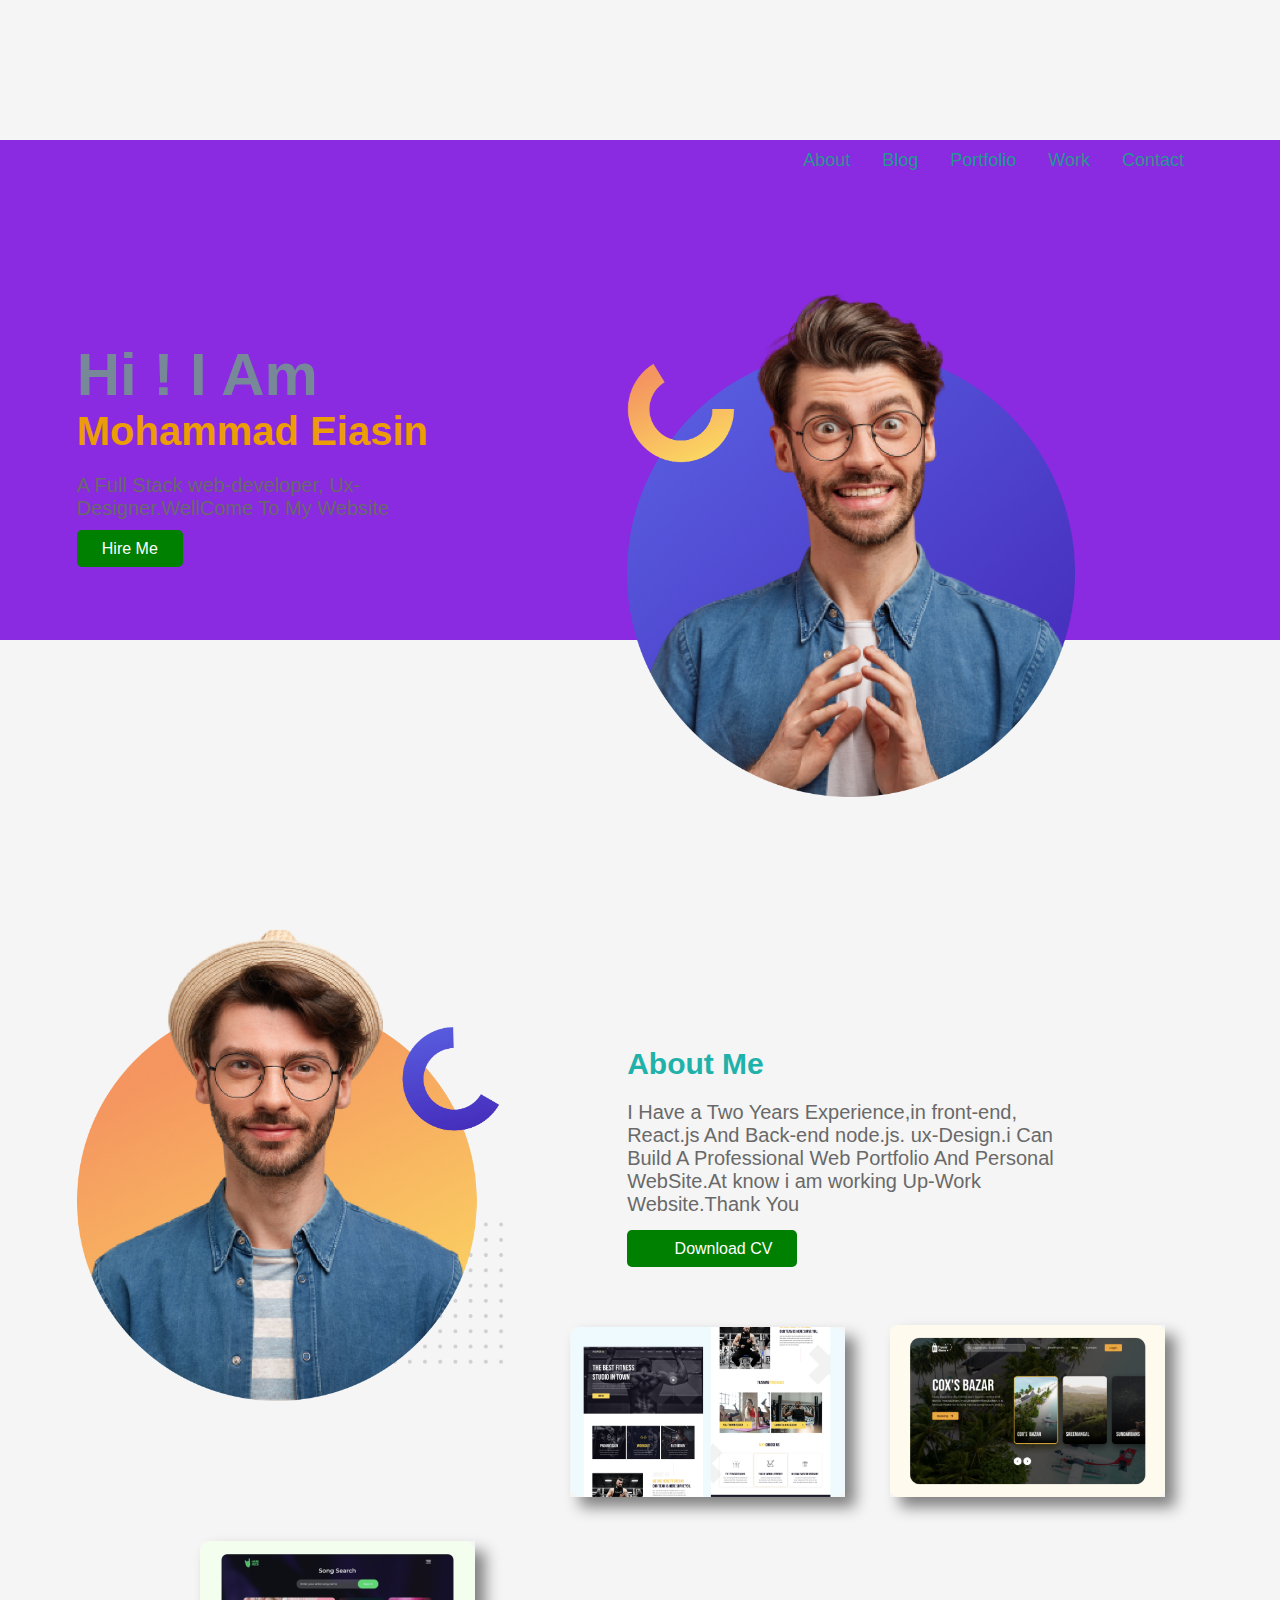
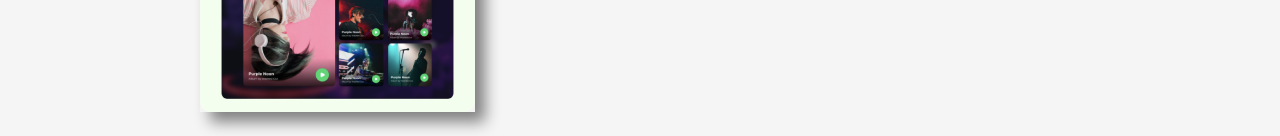
==== index.html @ a1040d17 "add more pic" ====
<!DOCTYPE html>
<html lang="en">
<head>
    <meta charset="UTF-8">
    <meta http-equiv="X-UA-Compatible" content="IE=edge">
    <meta name="viewport" content="width=device-width, initial-scale=1.0">
    <!-- link css -->
    <link rel="stylesheet" href="style.css">
    <!-- link font awesome -->
    <link rel="stylesheet" href="https://cdnjs.cloudflare.com/ajax/libs/font-awesome/5.15.3/css/all.min.css" integrity="sha512-iBBXm8fW90+nuLcSKlbmrPcLa0OT92xO1BIsZ+ywDWZCvqsWgccV3gFoRBv0z+8dLJgyAHIhR35VZc2oM/gI1w==" crossorigin="anonymous" referrerpolicy="no-referrer" />
    <!-- google fonts -->
    <link rel="preconnect" href="https://fonts.googleapis.com">
    <link rel="preconnect" href="https://fonts.gstatic.com" crossorigin>
    <title>WellCome To My Website</title>
</head>
<body>
    <main>
        <header>
           <nav>
               <ul>
                   <li><a href="#">Contact</a></li>
                   <li><a href="">Work</a></li>
                   <li><a href="">Portfolio</a></li>
                   <li><a href="">Blog</a></li>
                   <li><a href="">About</a></li>
               </ul>
           </nav>
        </header>
        <section class="top-banner">
            <div class="half-width hire-area">
                <h1 class="orange-color">Hi ! I Am<span></span></h1>
                <h1 class="name-heighlight">Mohammad Eiasin</h1>
                <p>A Full Stack web-developer, Ux-Designer.WellCome To My Website</p>
                <a class="link-btn" href="#https://www.linkedin.com/in/mohammad-yeasin-8aa928217/">Hire Me</a>
            </div>
            <div class="half-width">
                <img src="images/do not use this pic.png" alt="">
            </div>
        </section>
        <section>
            <div class="half-width">
                <img src="images/do not use this pic2.png" alt="">
            </div>
            <div class="half-width about-area">
                <h1 cla>About Me</h1>
                <p>I Have a Two Years Experience,in front-end, React.js And Back-end node.js. ux-Design.i Can Build A Professional Web Portfolio And Personal WebSite.At know i am working Up-Work Website.Thank You</p>
                <p><a class="link-btn" type="cv" href="#" download>Download CV</a></p>
            </div>
        </section>
        <div class="container">
            <div class="project-area">
              <img src="images/image 4.png" alt="" width="25%">
              <img src="images/image 5.png" alt="" width="25%">
              <img src="images/image 8.png" alt="" width="25%">
            </div>
        </div>
    </main>
</body>
</html>
---- style.css ----
body{
    margin: 0;
    background-image:url("images/white-somke-back.jpg");
    font-family: 'Poppins', sans-serif;
}
nav ul {
    margin-right:5rem;
}
nav ul li{
    list-style-type:none;
    float: right;
    padding:10px 16px;
    
}
nav ul li a{
    text-decoration:none;
    font-size:large;
    color: rgb(40, 150, 144);
    font-weight:400px;
}
nav ul li a:hover{
    color:orange;
    text-decoration:underline rgba(240, 24, 0, 0.904);
}

.half-width img{
    width: 100%;
}
.half-width{
    width:35%;
    float:left;
    display: block;
    margin-left:4%;
    padding: 2%;
}

.hire-area{
    padding-top:200px;
}
.orange-color{
    color: lightslategrey;
    font-size: 60px;
    color-interpolation-filters: linearRGB;
    margin: 0;
}
.name-heighlight{
    font-size: 40px;
    color:rgb(236, 156, 6);
    margin: 0;
}
p{
    font-size: 20px;
    color: dimgray;
}
.link-btn{
    text-decoration: none;
    padding: 10px 25px;
   background-color:green;
    border-radius:5px;
    color:white;

}
.link-btn:hover{
    color: deeppink;
    text-decoration: underline red;
    
}

.half-width p > a[type="cv"]::before{
    content: '\f019';
    font-family:"Font Awesome 5 Free";
    font-weight:bold;
    color:white;
   padding-right: 10px;
}
.half-width p > a[type="cv"]{
    text-decoration:none;
    font-size: medium;
}

.show-project-area{
    
}
.show-project-area img{
    width: 20%;
}
.about-area{
    padding-top:200px;
}
.about-area > h1{
    font-size:30px;
    color:lightseagreen;
}


.container{
    height: 500px;
    background-color: blueviolet;
}
.project-area{
    margin-left:180px;
    margin-top:140px;
   
    
}
.project-area img{
    margin:20px;
    box-shadow: 10px 10px 14px gray;
}
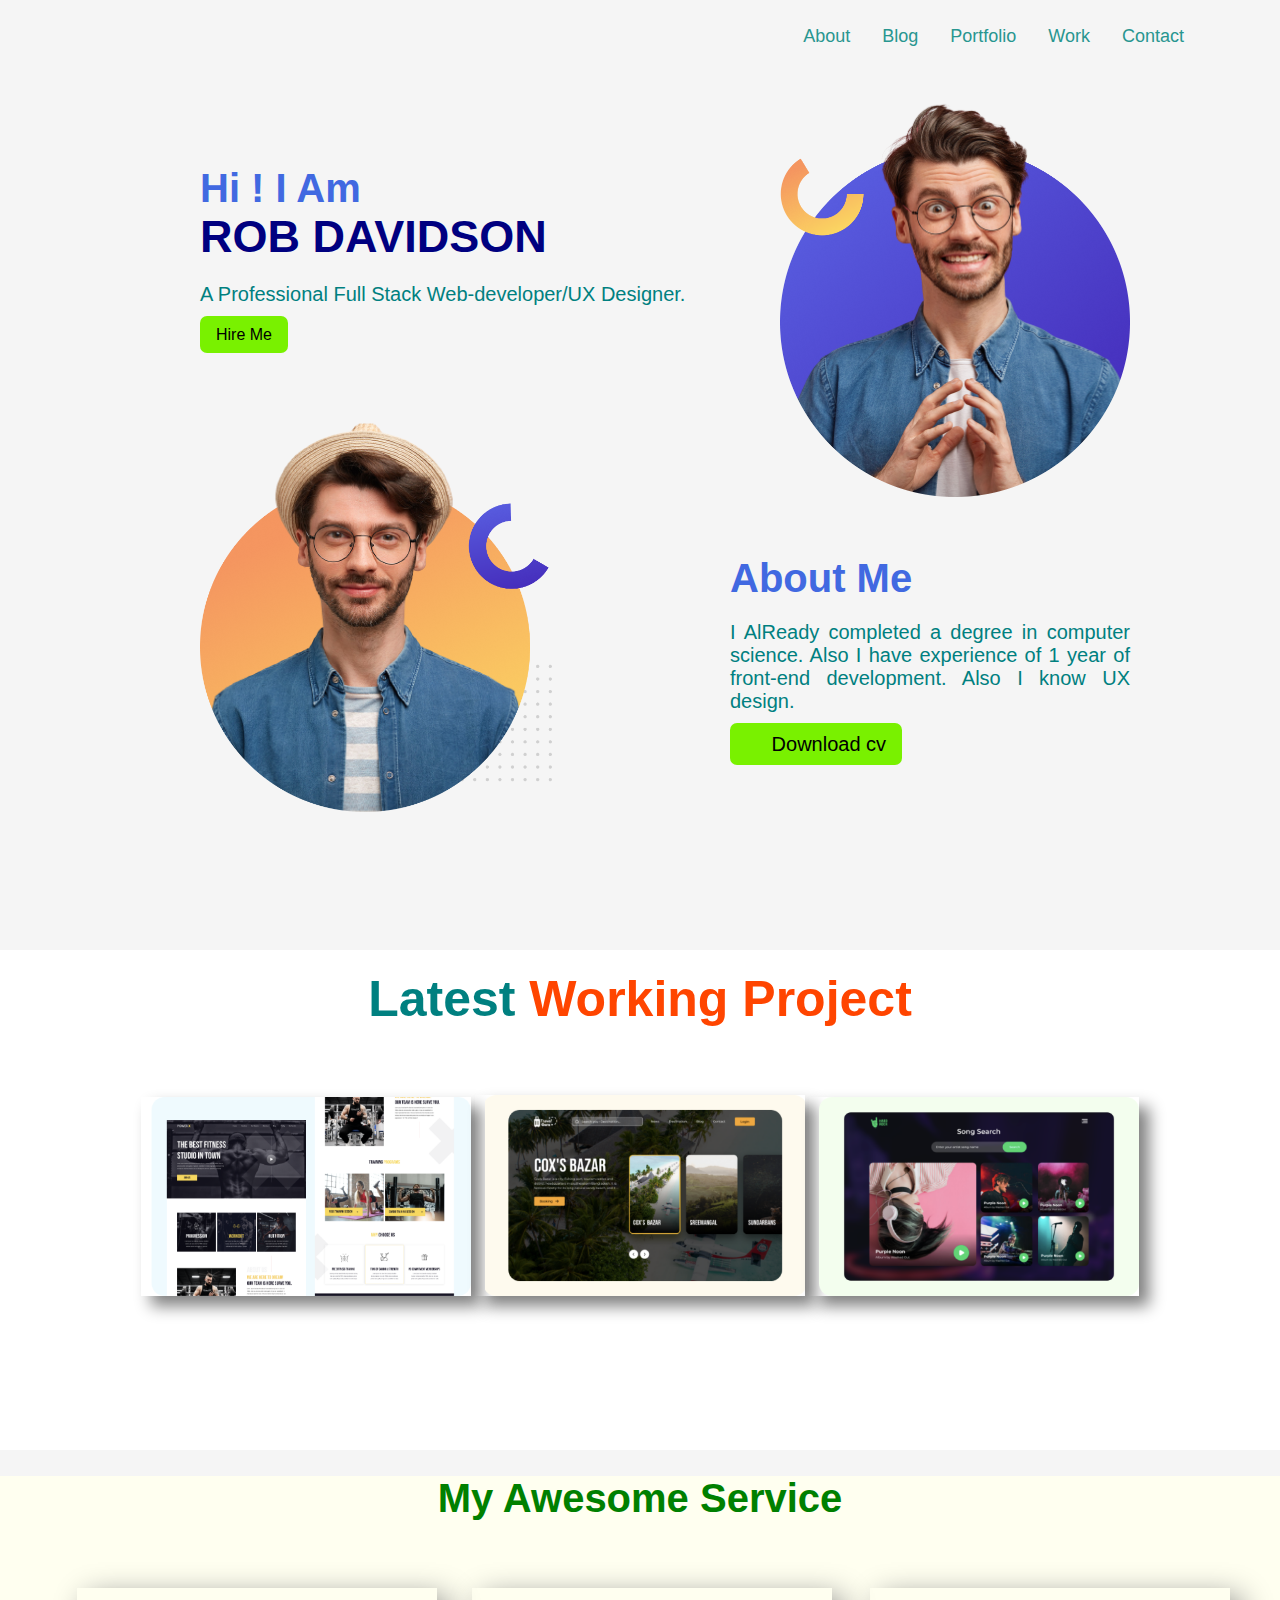
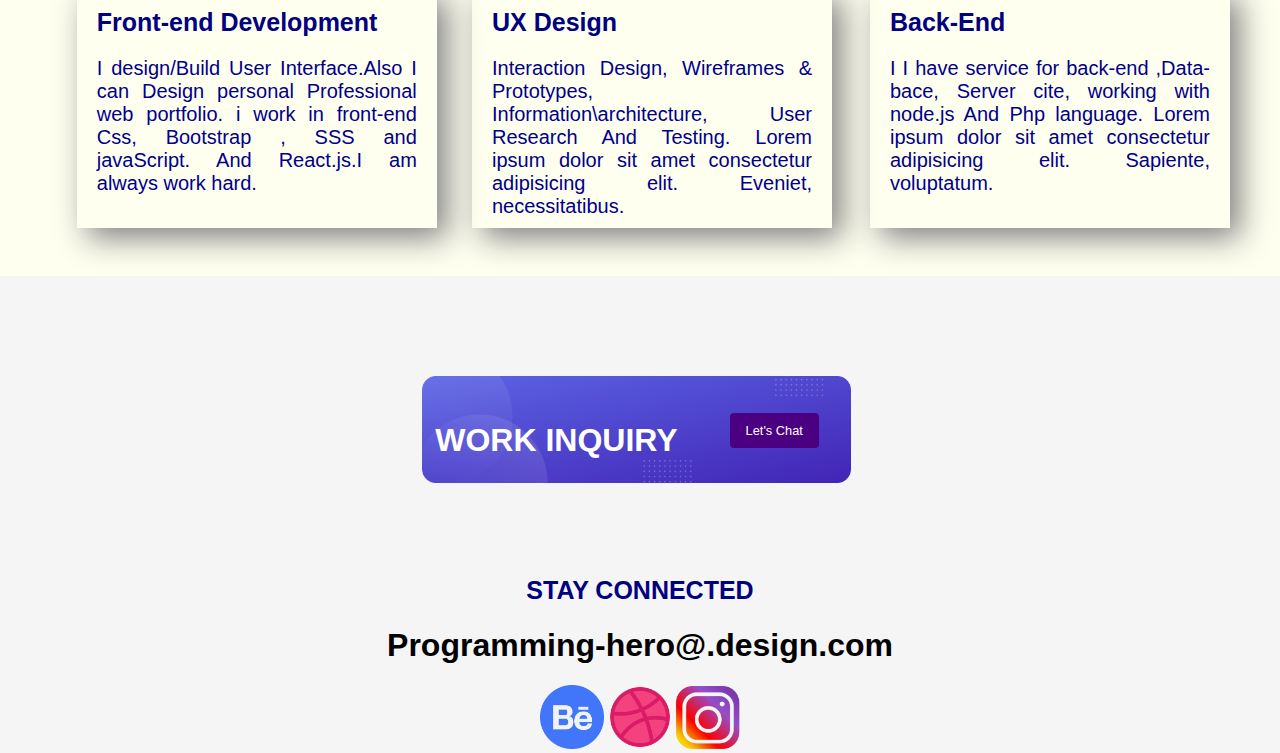
==== commit 1ff36a59: "complite web" ====
--- a/index.html
+++ b/index.html
@@ -15,10 +15,11 @@
 </head>
 <body>
     <main>
-        <header>
+        <!-- navigation var -->
+        <header >
            <nav>
                <ul>
-                   <li><a href="#">Contact</a></li>
+                   <li><a href="">Contact</a></li>
                    <li><a href="">Work</a></li>
                    <li><a href="">Portfolio</a></li>
                    <li><a href="">Blog</a></li>
@@ -26,34 +27,98 @@
                </ul>
            </nav>
         </header>
-        <section class="top-banner">
-            <div class="half-width hire-area">
-                <h1 class="orange-color">Hi ! I Am<span></span></h1>
-                <h1 class="name-heighlight">Mohammad Eiasin</h1>
-                <p>A Full Stack web-developer, Ux-Designer.WellCome To My Website</p>
-                <a class="link-btn" href="#https://www.linkedin.com/in/mohammad-yeasin-8aa928217/">Hire Me</a>
+        <!-- Top Banner -->
+        <section>
+            <div class="top-banner">
+                <div class="identity-area">
+                    <h1 class="blue-color">Hi ! I Am</h1>
+                    <h1 class="name-heighlight">ROB DAVIDSON</h1>
+                    <p>A Professional Full Stack Web-developer/UX Designer.</p>
+                    <a class="link-btn"  href="#">Hire Me</a>
+                </div>
+                <div class="bnr-image1">
+                    <img src="images/do not use this pic.png" alt="" width="350px">
+                </div>
+               
             </div>
-            <div class="half-width">
-                <img src="images/do not use this pic.png" alt="">
+        </section>
+        <!-- Top Banner 2 -->
+        <section >
+            <div class="banner-area">
+                    <div class="bnr-image2">
+                        <img src="images/do not use this pic2.png" alt="" width="370px">
+                    </div>
+                    <div class="about-area">
+                        <h1 class="blue-color">About Me</h1>
+                        <p>I AlReady completed a degree in computer science. Also I have experience of 1 year of front-end development. Also I know UX design.
+                        </p>
+                        <p><a type="cv" class="link-btn" href="">Download cv</a></p>
+                    </div>
+            </div>
+        </section>
+        <!-- Project Show Area -->
+        <section>
+            <div class="project-show">
+                <h1><span>Latest</span> Working Project</h1>
+                <div class="project-image">
+                    <img src="images/image 4.png" alt="">
+                    <img src="images/image 5.png" alt="">
+                    <img src="images/image 8.png" alt="">
+                </div>
+            </div>
+        </section>
+       <!-- work  Service area -->
+        <section>
+            <div class="service-area">
+                <h1>My Awesome Service</h1>
+                <div class="frontend" > 
+                    <h4>Front-end Development</h4>
+                    <p class="service-heighlight">I design/Build User Interface.Also I can Design personal Professional web portfolio.
+                        i work in front-end Css, Bootstrap , SSS and javaScript. And React.js.I am always work hard.
+                    </p>
+                </div>
+                <div  class="uxdesign">
+                    <h4>UX Design</h4>
+                    <p class="service-heighlight">Interaction Design, Wireframes & Prototypes, Information\architecture, User Research And Testing.   Lorem ipsum dolor sit amet consectetur adipisicing elit. Eveniet, necessitatibus.<p>
+                </div>
+                <div  class="backend">
+                    <h4>Back-End</h4>
+                    <p class="service-heighlight">I I have service for back-end ,Data-bace, Server cite, working with node.js And Php language. Lorem ipsum dolor sit amet consectetur adipisicing elit. Sapiente, voluptatum. 
+                        </p>
+                </div>
+            </div>
+        </section>
+        <!-- Work Inquiry Area -->
+        <section>
+            <div class="inquiry">
+                <div class="back-image">
+                    <img src="images/Group_33094_1.png" alt="" width="50%">
+                </div>
+                <div class="inquiry-text">
+                    <h1>WORK INQUIRY</h1>
+                </div>
+                <div class="inquiry-btn">
+                    <button>Let's Chat</button>
+                </div>
             </div>
         </section>
         <section>
-            <div class="half-width">
-                <img src="images/do not use this pic2.png" alt="">
-            </div>
-            <div class="half-width about-area">
-                <h1 cla>About Me</h1>
-                <p>I Have a Two Years Experience,in front-end, React.js And Back-end node.js. ux-Design.i Can Build A Professional Web Portfolio And Personal WebSite.At know i am working Up-Work Website.Thank You</p>
-                <p><a class="link-btn" type="cv" href="#" download>Download CV</a></p>
+            <div>
+                <div>
+                   
+                </div>
+                <div>
+                   
+                </div>
+                <div class="footer">
+                    <h4>STAY CONNECTED</h4>
+                    <h1>Programming-hero@.design.com</h1>
+                    <img src="icons/Group 33059.png" alt="">
+                    <img src="icons/image 6.png" alt="">
+                    <img src="icons/image 7.png" alt="">
+                </div>
             </div>
         </section>
-        <div class="container">
-            <div class="project-area">
-              <img src="images/image 4.png" alt="" width="25%">
-              <img src="images/image 5.png" alt="" width="25%">
-              <img src="images/image 8.png" alt="" width="25%">
-            </div>
-        </div>
     </main>
 </body>
 </html>--- a/style.css
+++ b/style.css
@@ -22,88 +22,175 @@
     color:orange;
     text-decoration:underline rgba(240, 24, 0, 0.904);
 }
+.top-banner{
+    position:relative;
+    
+    height: 500px;
+}
+.identity-area{
+    position:absolute;
+    left: 200px;
+    top:150px;
 
-.half-width img{
-    width: 100%;
 }
-.half-width{
-    width:35%;
-    float:left;
-    display: block;
-    margin-left:4%;
-    padding: 2%;
+.bnr-image1{
+    position: absolute;
+    right:150px;
+    top: 20px;
 }
-
-.hire-area{
-    padding-top:200px;
+div > .name-heighlight{
+    font-size: 45px;
+    color:#000080;
+    margin:0;
 }
-.orange-color{
-    color: lightslategrey;
-    font-size: 60px;
-    color-interpolation-filters: linearRGB;
-    margin: 0;
-}
-.name-heighlight{
+div > .blue-color{
+    color: #4169E1;
     font-size: 40px;
-    color:rgb(236, 156, 6);
     margin: 0;
 }
 p{
-    font-size: 20px;
-    color: dimgray;
+    color:#008080;
+    font-size:20px;
+    text-align: justify;
 }
 .link-btn{
-    text-decoration: none;
-    padding: 10px 25px;
-   background-color:green;
-    border-radius:5px;
-    color:white;
+    text-decoration:none;
+    padding: 10px 16px;
+    background-color:rgb(121, 241, 0);
+    color:black;
+    font-weight: 500;
+    border-radius:7px;
+}
+.link-btn:hover{
+    color: blue;
+}
+.banner-area{
+    position: relative;
+    height: 400px;
+}
+.about-area{
+    position: absolute;
+    width: 400px;
+    right: 150px;
+    bottom:35%;
 
 }
-.link-btn:hover{
-    color: deeppink;
-    text-decoration: underline red;
+.bnr-image2{
+    position: absolute;
+    left:200px ;
+    bottom:100px;
+}
+.about-area > p a[type="cv"]::before{
+    content:'\f019';
+    font-family:'Font Awesome 5 Free';
+    font-weight:bold;
+    color:white;
+    padding-right: 10px;
+}
+
+.project-show{
+    position:relative;
+    height: 500px;
+    background-color: rgba(255, 255, 255, 0.959);
+}
+.project-image img{
+    width: 25%;
+    box-shadow: 10px 10px 15px gray;
+    padding-left: 10px;
+}
+.project-image{
+    position:absolute;
+    text-align: center;
+    top: 145px;
+
+}
+.project-show > h1{
+    text-align: center;
+    font-size: 50px;
+    color: #FF4500;
+    padding-top: 20px;
+}
+.project-show > h1  span{
+    color: teal;
+}
+.service-area{
+    position:relative;
+    height:400px;
+    background-color: #FFFFF0;
+}
+.service-area div{
+    width: 25%;
+    float: left;
+    padding:20px;
+    height:200px;
+    margin-top:40px ;
+   
+} 
+.frontend{
+    position:absolute;
+    left: 6%;
+    box-shadow: 10px 10px 30px gray;
+}
+.uxdesign{
+    position: absolute;
+    box-shadow:  10px 10px 30px gray;
+    right: 35%;
+}
+.backend{
+    box-shadow:  10px 10px 30px gray;
+    position:absolute;
+    right: 50px;
+}
+
+.service-heighlight{
+    font-size: 20px;
+    color:darkblue;
+}
+h4{
+    font-size: 25px;
+    color: #000080;
+    margin-top: 0;
+    margin-bottom:0;
     
 }
+.service-area > h1{
+    font-size: 40px;
+    text-align: center;
+    color: green;
 
-.half-width p > a[type="cv"]::before{
-    content: '\f019';
-    font-family:"Font Awesome 5 Free";
-    font-weight:bold;
-    color:white;
-   padding-right: 10px;
 }
-.half-width p > a[type="cv"]{
-    text-decoration:none;
-    font-size: medium;
+.inquiry{
+    height: 300px;
+    position: relative;
+}
+.back-image{
+    position:absolute;
+    left: 33%;
+    top: 100px;
+}
+button{
+    padding: 10px 16px;
+    color: white;
+    font-size :1.0vw;
+    background-color: #4B0082;
+    border:none;
+    border-radius:4px;
+}
+.inquiry-btn{
+    position: absolute;
+    top:137px;
+    left: 57%;
+}
+.inquiry-text{
+    position:absolute;
+    left: 34%;
+    top: 124px;
+    color: white;
+}
+.footer img{
+    width: 5%;
 }
 
-.show-project-area{
-    
-}
-.show-project-area img{
-    width: 20%;
-}
-.about-area{
-    padding-top:200px;
-}
-.about-area > h1{
-    font-size:30px;
-    color:lightseagreen;
-}
-
-
-.container{
-    height: 500px;
-    background-color: blueviolet;
-}
-.project-area{
-    margin-left:180px;
-    margin-top:140px;
-   
-    
-}
-.project-area img{
-    margin:20px;
-    box-shadow: 10px 10px 14px gray;
+.footer{
+    text-align: center;
 }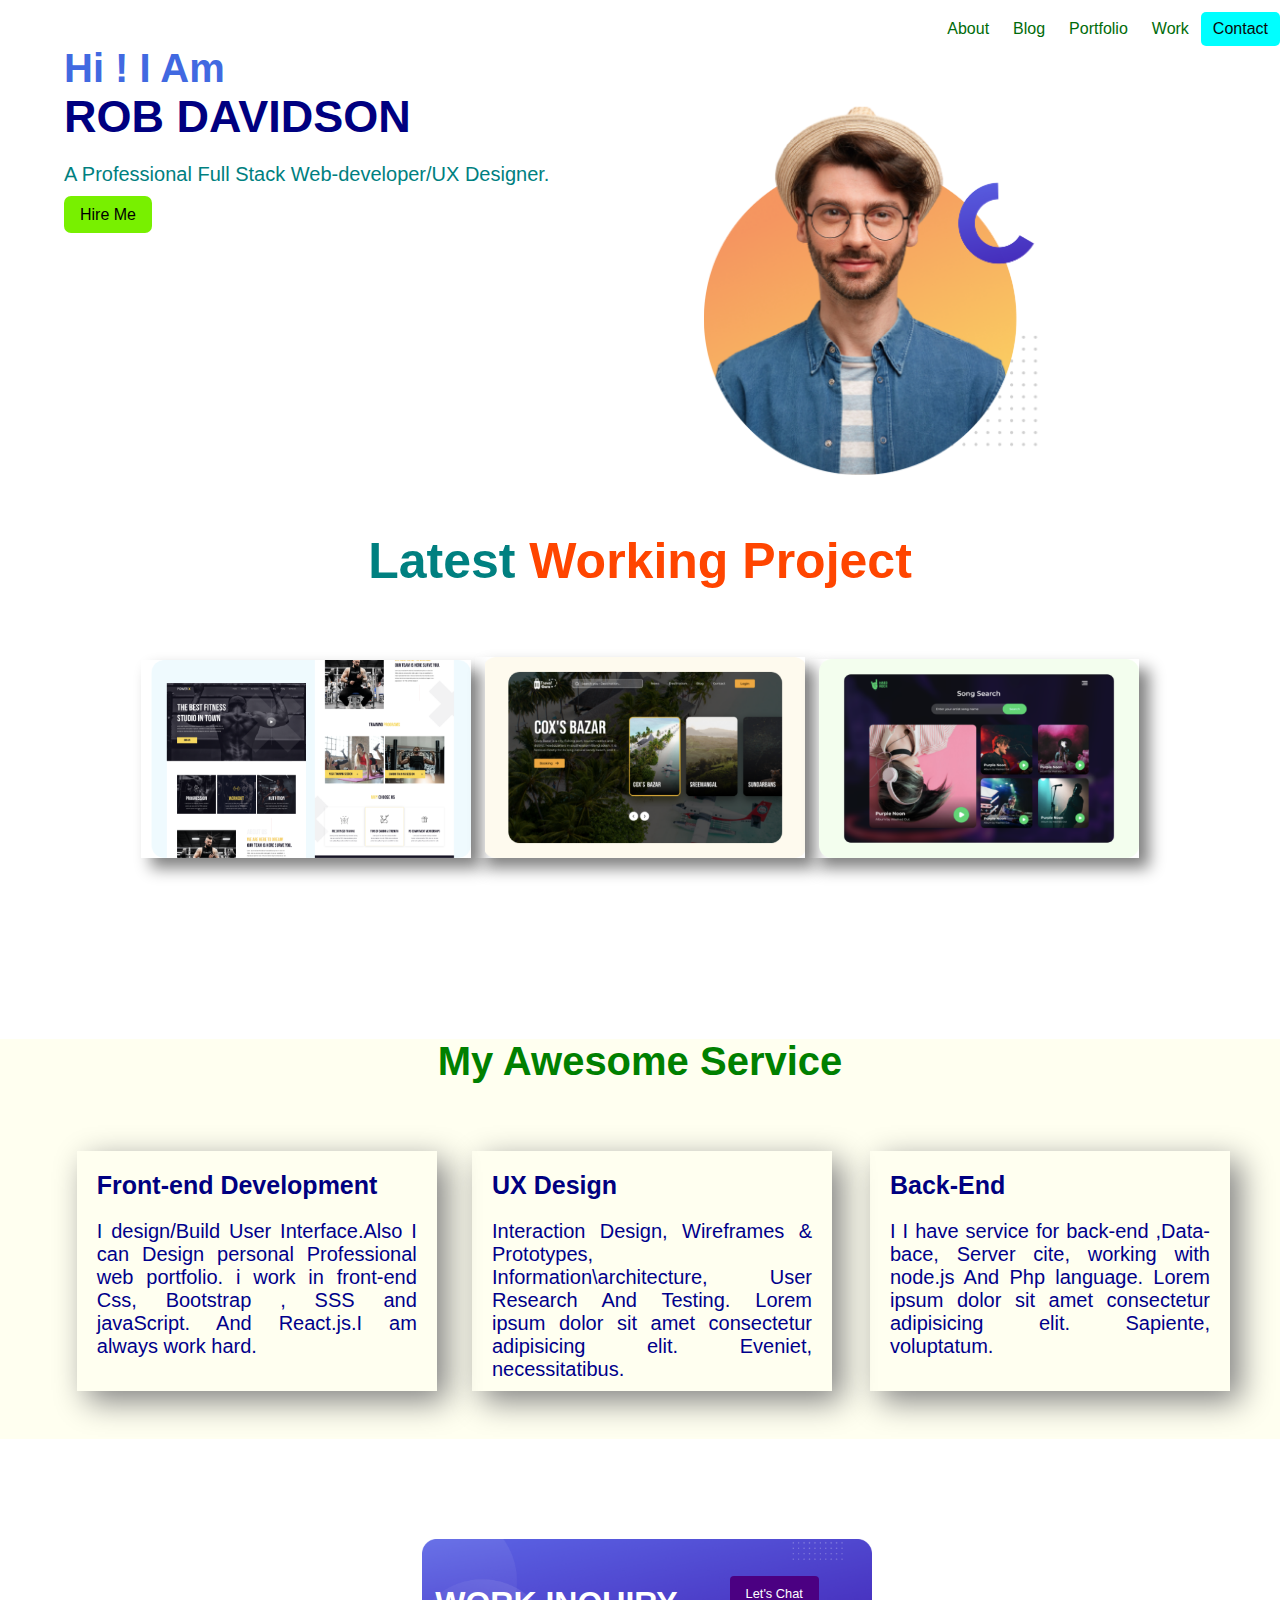
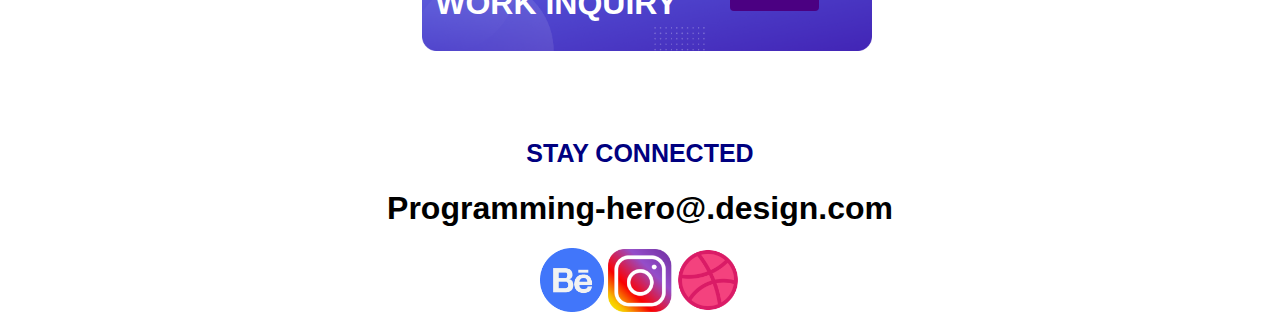
==== commit 1276789d: "cmodified nav var" ====
--- a/index.html
+++ b/index.html
@@ -5,7 +5,7 @@
     <meta http-equiv="X-UA-Compatible" content="IE=edge">
     <meta name="viewport" content="width=device-width, initial-scale=1.0">
     <!-- link css -->
-    <link rel="stylesheet" href="style.css">
+    <link rel="stylesheet" href="/css-files/style.css">
     <!-- link font awesome -->
     <link rel="stylesheet" href="https://cdnjs.cloudflare.com/ajax/libs/font-awesome/5.15.3/css/all.min.css" integrity="sha512-iBBXm8fW90+nuLcSKlbmrPcLa0OT92xO1BIsZ+ywDWZCvqsWgccV3gFoRBv0z+8dLJgyAHIhR35VZc2oM/gI1w==" crossorigin="anonymous" referrerpolicy="no-referrer" />
     <!-- google fonts -->
@@ -14,111 +14,119 @@
     <title>WellCome To My Website</title>
 </head>
 <body>
-    <main>
         <!-- navigation var -->
-        <header >
-           <nav>
-               <ul>
-                   <li><a href="">Contact</a></li>
-                   <li><a href="">Work</a></li>
-                   <li><a href="">Portfolio</a></li>
-                   <li><a href="">Blog</a></li>
-                   <li><a href="">About</a></li>
-               </ul>
-           </nav>
-        </header>
-        <!-- Top Banner -->
-        <section>
-            <div class="top-banner">
-                <div class="identity-area">
-                    <h1 class="blue-color">Hi ! I Am</h1>
-                    <h1 class="name-heighlight">ROB DAVIDSON</h1>
-                    <p>A Professional Full Stack Web-developer/UX Designer.</p>
-                    <a class="link-btn"  href="#">Hire Me</a>
+            <header >
+                <nav>
+                    <ul>
+                        <li><a id="not-hover" href="">Contact</a></li>
+                        <li><a href="">Work</a></li>
+                        <li><a href="">Portfolio</a></li>
+                        <li><a href="">Blog</a></li>
+                        <li ><a  href="">About</a></li>
+                    </ul>
+                </nav>
+            </header>
+        <main>
+        
+            <!-- Top Banner -->
+            <section>
+                <!-- <div class="top-banner">
+                    <div class="identity-area">
+                        <h1 class="blue-color">Hi ! I Am</h1>
+                        <h1 class="name-heighlight">ROB DAVIDSON</h1>
+                        <p>A Professional Full Stack Web-developer/UX Designer.</p>
+                        <a class="link-btn"  href="#">Hire Me</a>
+                    </div>
+                    <div class="bnr-image1">
+                        <img src="images/robDabidson.png" alt="" width="350">
+                    </div>
+                
+                </div> -->
+
+                <div class="row">
+                    <div class="col identity-area">
+                        <h1 class="blue-color">Hi ! I Am</h1>
+                        <h1 class="name-heighlight">ROB DAVIDSON</h1>
+                        <p>A Professional Full Stack Web-developer/UX Designer.</p>
+                        <a class="link-btn"  href="#">Hire Me</a>
+                    </div>
+                    <div class="col">
+                        <img src="images/robDabidson.png" alt="" width="350">
+                    </div>
                 </div>
-                <div class="bnr-image1">
-                    <img src="images/do not use this pic.png" alt="" width="350px">
+            </section>
+            <!-- Top Banner 2 -->
+            <!-- <section >
+                <div class="banner-area">
+                        <div class="bnr-image2">
+                            <img src="images/robDavidson2.png" alt="" width="370">
+                        </div>
+                        <div class="about-area">
+                            <h1 class="blue-color">About Me</h1>
+                            <p>I AlReady completed a degree in computer science. Also I have experience of 1 year of front-end development. Also I know UX design.
+                            </p>
+                            <p><a  class="link-btn" href="" download="">Download cv</a></p>
+                        </div>
                 </div>
-               
-            </div>
-        </section>
-        <!-- Top Banner 2 -->
-        <section >
-            <div class="banner-area">
-                    <div class="bnr-image2">
-                        <img src="images/do not use this pic2.png" alt="" width="370px">
+            </section> -->
+            <!-- Project Show Area -->
+            <section>
+                <div class="project-show">
+                    <h1><span>Latest</span> Working Project</h1>
+                    <div class="project-image">
+                        <img src="images/image4.png" alt="rob photo">
+                        <img src="images/image5.png" alt="davidson photo">
+                        <img src="images/image8.png" alt="">
                     </div>
-                    <div class="about-area">
-                        <h1 class="blue-color">About Me</h1>
-                        <p>I AlReady completed a degree in computer science. Also I have experience of 1 year of front-end development. Also I know UX design.
+                </div>
+            </section>
+        <!-- work  Service area -->
+            <section>
+                <div class="service-area">
+                    <h1>My Awesome Service</h1>
+                    <div class="frontend" > 
+                        <h4>Front-end Development</h4>
+                        <p class="service-heighlight">I design/Build User Interface.Also I can Design personal Professional web portfolio.
+                            i work in front-end Css, Bootstrap , SSS and javaScript. And React.js.I am always work hard.
                         </p>
-                        <p><a type="cv" class="link-btn" href="">Download cv</a></p>
                     </div>
-            </div>
-        </section>
-        <!-- Project Show Area -->
-        <section>
-            <div class="project-show">
-                <h1><span>Latest</span> Working Project</h1>
-                <div class="project-image">
-                    <img src="images/image 4.png" alt="">
-                    <img src="images/image 5.png" alt="">
-                    <img src="images/image 8.png" alt="">
+                    <div  class="uxdesign">
+                        <h4>UX Design</h4>
+                        <p class="service-heighlight">Interaction Design, Wireframes & Prototypes, Information\architecture, User Research And Testing.   Lorem ipsum dolor sit amet consectetur adipisicing elit. Eveniet, necessitatibus.<p>
+                    </div>
+                    <div  class="backend">
+                        <h4>Back-End</h4>
+                        <p class="service-heighlight">I I have service for back-end ,Data-bace, Server cite, working with node.js And Php language. Lorem ipsum dolor sit amet consectetur adipisicing elit. Sapiente, voluptatum. 
+                            </p>
+                    </div>
                 </div>
-            </div>
-        </section>
-       <!-- work  Service area -->
-        <section>
-            <div class="service-area">
-                <h1>My Awesome Service</h1>
-                <div class="frontend" > 
-                    <h4>Front-end Development</h4>
-                    <p class="service-heighlight">I design/Build User Interface.Also I can Design personal Professional web portfolio.
-                        i work in front-end Css, Bootstrap , SSS and javaScript. And React.js.I am always work hard.
-                    </p>
+            </section>
+            <!-- Work Inquiry Area -->
+            <section>
+                <div class="inquiry">
+                    <div class="back-image">
+                        <img src="images/backGreen.png" alt="" width="450">
+                    </div>
+                    <div class="inquiry-text">
+                        <h1>WORK INQUIRY</h1>
+                    </div>
+                    <div class="inquiry-btn">
+                        <button>Let's Chat</button>
+                    </div>
                 </div>
-                <div  class="uxdesign">
-                    <h4>UX Design</h4>
-                    <p class="service-heighlight">Interaction Design, Wireframes & Prototypes, Information\architecture, User Research And Testing.   Lorem ipsum dolor sit amet consectetur adipisicing elit. Eveniet, necessitatibus.<p>
-                </div>
-                <div  class="backend">
-                    <h4>Back-End</h4>
-                    <p class="service-heighlight">I I have service for back-end ,Data-bace, Server cite, working with node.js And Php language. Lorem ipsum dolor sit amet consectetur adipisicing elit. Sapiente, voluptatum. 
-                        </p>
-                </div>
-            </div>
-        </section>
-        <!-- Work Inquiry Area -->
-        <section>
-            <div class="inquiry">
-                <div class="back-image">
-                    <img src="images/Group_33094_1.png" alt="" width="50%">
-                </div>
-                <div class="inquiry-text">
-                    <h1>WORK INQUIRY</h1>
-                </div>
-                <div class="inquiry-btn">
-                    <button>Let's Chat</button>
-                </div>
-            </div>
-        </section>
-        <section>
-            <div>
-                <div>
-                   
-                </div>
-                <div>
-                   
-                </div>
-                <div class="footer">
-                    <h4>STAY CONNECTED</h4>
-                    <h1>Programming-hero@.design.com</h1>
-                    <img src="icons/Group 33059.png" alt="">
-                    <img src="icons/image 6.png" alt="">
-                    <img src="icons/image 7.png" alt="">
-                </div>
-            </div>
-        </section>
-    </main>
+            </section>
+        </main>
+        <footer>
+            <section>
+                    <div class="footer">
+                        <h4>STAY CONNECTED</h4>
+                        <h1>Programming-hero@.design.com</h1>
+                        <img src="icons/Group33059.png" alt="">
+                        <img src="icons/instragramImage.png" alt="">
+                        <img src="icons/reedball.png" alt="">
+                    </div>
+            </section>
+        </footer>
+    
 </body>
 </html>--- a/css-files/style.css
+++ b/css-files/style.css
@@ -0,0 +1,243 @@
+body{
+    margin: 0;
+    background-image:url("images/white-somke-back.jpg");
+    font-family: 'Poppins', sans-serif;
+}
+nav ul {
+    margin-right:5rem;
+}
+
+
+nav ul{
+    list-style-type:none;
+    margin:0;
+    padding:0;
+    overflow: hidden;
+}
+nav ul li{
+   float: right;
+}
+
+nav ul li a{
+    display: block;
+    padding:8px 12px;
+    text-decoration:none;
+    margin-top: 12px;
+    color: #006B09;
+    font-size:1rem;
+    font-weight:500;
+}
+nav ul li #not-hover{
+    background-color: #00ffff;
+    color:#0B0A0A;
+    border-radius:5px;
+}
+nav ul li a:hover:not(#not-hover){
+    color:#007575;
+}
+
+/* .top-banner{
+    position:relative;
+    
+    height: 500px;
+}
+.identity-area{
+    position:absolute;
+    left: 200px;
+    top:150px;
+
+}
+.bnr-image1{
+    position: absolute;
+    right:150px;
+    top: 20px;
+} */
+
+.row > .col{
+    width: 45%;
+    float: left;
+    position: relative;
+    margin-left:5%;
+}
+.row > .identity-area{
+    position: inherit;
+    margin: top 1.5rem;
+}
+.row::after{
+    content:'';
+    display: table;
+    clear: both;
+}
+div > .name-heighlight{
+    font-size: 45px;
+    color:#000080;
+    margin:0;
+}
+div > .blue-color{
+    color: #4169E1;
+    font-size: 40px;
+    margin: 0;
+}
+p{
+    color:#008080;
+    font-size:20px;
+    text-align: justify;
+}
+.link-btn{
+    text-decoration:none;
+    padding: 10px 16px;
+    background-color:#78f000;
+    color:black;
+    font-weight: 500;
+    border-radius:7px;
+}
+.link-btn:hover{
+    color: blue;
+}
+.banner-area{
+    position: relative;
+    height: 400px;
+}
+.about-area{
+    position: absolute;
+    width: 400px;
+    right: 150px;
+    bottom:35%;
+
+}
+.bnr-image2{
+    position: absolute;
+    left:200px ;
+    bottom:100px;
+}
+.about-area > p a::before{
+    content:'\f019';
+    font-family:'Font Awesome 5 Free';
+    font-weight:bold;
+    color:white;
+    padding-right: 10px;
+}
+
+.project-show{
+    position:relative;
+    height: 500px;
+    background-color: rgba(255, 255, 255, 0.959);
+}
+.project-image img{
+    width: 25%;
+    box-shadow: 10px 10px 15px gray;
+    padding-left: 10px;
+}
+.project-image{
+    position:absolute;
+    text-align: center;
+    top: 145px;
+    transition:.4s;
+
+}
+.project-image:hover{
+    transform: scale(1.1);
+}
+.project-show > h1{
+    text-align: center;
+    font-size: 50px;
+    color: #FF4500;
+    padding-top: 20px;
+}
+.project-show > h1  span{
+    color: teal;
+}
+.service-area{
+    position:relative;
+    height:400px;
+    background-color: #FFFFF0;
+}
+.service-area div{
+    width: 25%;
+    float: left;
+    padding:20px;
+    height:200px;
+    margin-top:40px ;
+   
+} 
+.frontend{
+    position:absolute;
+    left: 6%;
+    box-shadow: 10px 10px 30px gray;
+}
+.uxdesign{
+    position: absolute;
+    box-shadow:  10px 10px 30px gray;
+    right: 35%;
+}
+.backend{
+    box-shadow:  10px 10px 30px gray;
+    position:absolute;
+    right: 50px;
+}
+
+.service-heighlight{
+    font-size: 20px;
+    color:darkblue;
+}
+h4{
+    font-size: 25px;
+    color: #000080;
+    margin-top: 0;
+    margin-bottom:0;
+    
+}
+.service-area > h1{
+    font-size: 40px;
+    text-align: center;
+    color: green;
+
+}
+.inquiry{
+    height: 300px;
+    position: relative;
+}
+.back-image{
+    position:absolute;
+    left: 33%;
+    top: 100px;
+}
+button{
+    padding: 10px 16px;
+    color: white;
+    font-size :1.0vw;
+    background-color: #4B0082;
+    border:none;
+    border-radius:4px;
+}
+.inquiry-btn{
+    position: absolute;
+    top:137px;
+    left: 57%;
+}
+.inquiry-text{
+    position:absolute;
+    left: 34%;
+    top: 124px;
+    color: white;
+}
+.footer img{
+    width: 5%;
+}
+
+.footer{
+    text-align: center;
+}
+
+@media  screen  and (max-width:550px){
+    nav ul li{
+        width:100%;
+        text-align:center;
+        background-color: ;
+    }
+    nav ul li a{
+        background-color: #7cfc00;
+        border-radius:5px;
+    }
+    
+}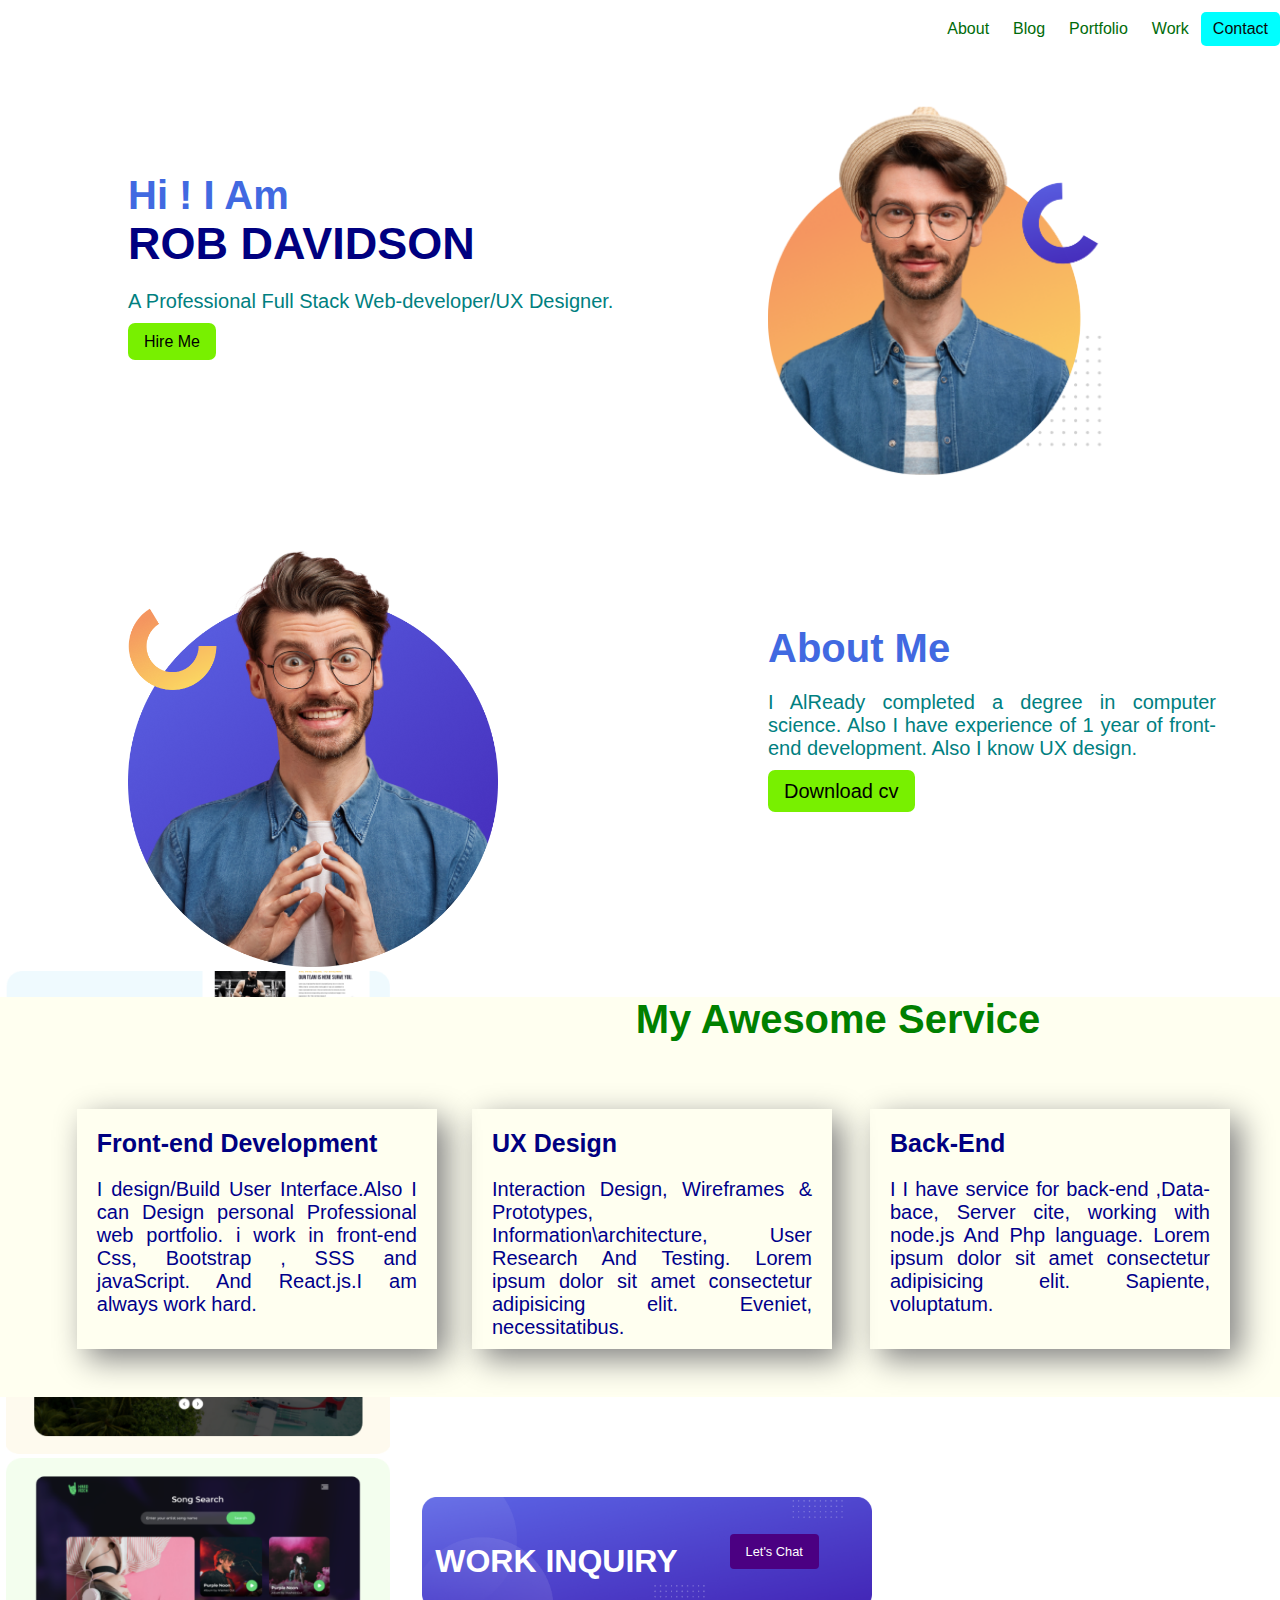
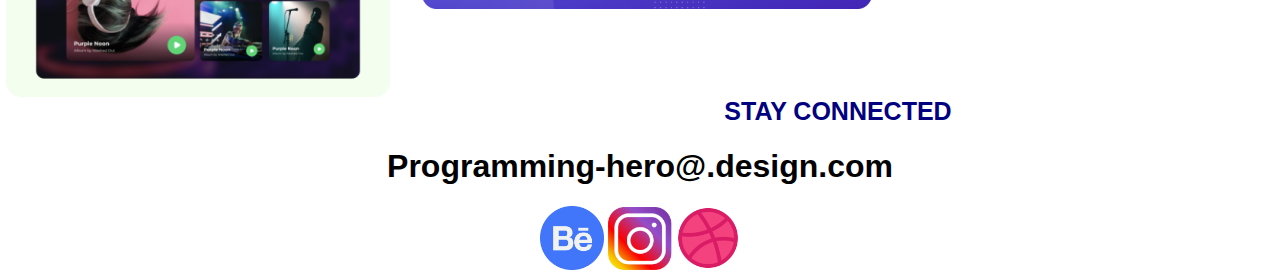
==== commit e0098898: "ore modified website" ====
--- a/index.html
+++ b/index.html
@@ -30,53 +30,52 @@
         
             <!-- Top Banner -->
             <section>
-                <!-- <div class="top-banner">
-                    <div class="identity-area">
+                <div class="row">
+                    <div class="col-right identity-area">
                         <h1 class="blue-color">Hi ! I Am</h1>
                         <h1 class="name-heighlight">ROB DAVIDSON</h1>
                         <p>A Professional Full Stack Web-developer/UX Designer.</p>
                         <a class="link-btn"  href="#">Hire Me</a>
                     </div>
-                    <div class="bnr-image1">
-                        <img src="images/robDabidson.png" alt="" width="350">
-                    </div>
-                
-                </div> -->
-
-                <div class="row">
-                    <div class="col identity-area">
-                        <h1 class="blue-color">Hi ! I Am</h1>
-                        <h1 class="name-heighlight">ROB DAVIDSON</h1>
-                        <p>A Professional Full Stack Web-developer/UX Designer.</p>
-                        <a class="link-btn"  href="#">Hire Me</a>
-                    </div>
-                    <div class="col">
+                    <div class="col-left">
                         <img src="images/robDabidson.png" alt="" width="350">
                     </div>
                 </div>
-            </section>
-            <!-- Top Banner 2 -->
-            <!-- <section >
-                <div class="banner-area">
-                        <div class="bnr-image2">
-                            <img src="images/robDavidson2.png" alt="" width="370">
-                        </div>
-                        <div class="about-area">
+                </section>
+                <section>
+                    <div class="row">
+                        
+                         <div class="col-right">
+                            <div class="bnr-image2">
+                                 <img src="images/robDavidson2.png" alt="" width="370">
+                            </div>
+                        </div>                       
+                         <div class="col-left">
                             <h1 class="blue-color">About Me</h1>
                             <p>I AlReady completed a degree in computer science. Also I have experience of 1 year of front-end development. Also I know UX design.
                             </p>
                             <p><a  class="link-btn" href="" download="">Download cv</a></p>
-                        </div>
-                </div>
-            </section> -->
-            <!-- Project Show Area -->
-            <section>
-                <div class="project-show">
-                    <h1><span>Latest</span> Working Project</h1>
-                    <div class="project-image">
-                        <img src="images/image4.png" alt="rob photo">
-                        <img src="images/image5.png" alt="davidson photo">
-                        <img src="images/image8.png" alt="">
+                        </div>  
+                    </div>  
+                </section>
+
+            <!-- Project display Area -->
+            <section class="pro-area-hight">
+                <div class="responsive">
+                    <div class="gallery">
+                        <a href="images/image4.png" target="_blank">
+                            <img src="images/image4.png" alt="power-x GYM website project" >
+                        </a>
+                    </div>
+                    <div class="gallery">
+                        <a href="images/image5.png" target="_blank">
+                            <img src="images/image5.png" alt="Cox's Bazar website project">
+                        </a>
+                    </div>
+                    <div class="gallery">
+                        <a href="images/image8.png" target="_blank">
+                            <img src="images/image8.png" alt="Hard rock music website">
+                        </a>
                     </div>
                 </div>
             </section>
--- a/css-files/style.css
+++ b/css-files/style.css
@@ -2,7 +2,9 @@
     margin: 0;
     background-image:url("images/white-somke-back.jpg");
     font-family: 'Poppins', sans-serif;
-}
+    box-sizing: border-box;
+}
+
 nav ul {
     margin-right:5rem;
 }
@@ -35,34 +37,22 @@
 nav ul li a:hover:not(#not-hover){
     color:#007575;
 }
-
-/* .top-banner{
-    position:relative;
-    
-    height: 500px;
-}
-.identity-area{
-    position:absolute;
-    left: 200px;
-    top:150px;
-
-}
-.bnr-image1{
-    position: absolute;
-    right:150px;
-    top: 20px;
-} */
-
-.row > .col{
-    width: 45%;
-    float: left;
-    position: relative;
-    margin-left:5%;
-}
-.row > .identity-area{
-    position: inherit;
-    margin: top 1.5rem;
-}
+.row{
+    display: flex;
+    align-items: center;
+    justify-content: left;
+}
+.col-right{
+    width: 50%;
+    padding-left: 10%;
+    /* padding-top:10rem; */
+    float: left;
+}
+.col-left{
+    width: 35%;
+    float: left;
+}
+
 .row::after{
     content:'';
     display: table;
@@ -94,50 +84,33 @@
 .link-btn:hover{
     color: blue;
 }
-.banner-area{
-    position: relative;
-    height: 400px;
-}
-.about-area{
-    position: absolute;
-    width: 400px;
-    right: 150px;
-    bottom:35%;
-
-}
-.bnr-image2{
-    position: absolute;
-    left:200px ;
-    bottom:100px;
-}
-.about-area > p a::before{
+
+
+
+/* .about-area > p a::before{
     content:'\f019';
     font-family:'Font Awesome 5 Free';
     font-weight:bold;
     color:white;
     padding-right: 10px;
-}
-
-.project-show{
-    position:relative;
-    height: 500px;
-    background-color: rgba(255, 255, 255, 0.959);
-}
-.project-image img{
-    width: 25%;
-    box-shadow: 10px 10px 15px gray;
-    padding-left: 10px;
-}
-.project-image{
-    position:absolute;
-    text-align: center;
-    top: 145px;
-    transition:.4s;
-
-}
-.project-image:hover{
-    transform: scale(1.1);
-}
+} */
+
+.gallery a img{
+    width: 100%;
+    height: auto;
+}
+.responsive{
+    width: 30%;
+    float: left;
+    padding: 0 6px;
+}
+.responsive::after{
+    content: '';
+    display: table;
+    clear: both;
+}
+
+
 .project-show > h1{
     text-align: center;
     font-size: 50px;
@@ -240,4 +213,22 @@
         border-radius:5px;
     }
     
+}
+
+/* @media screen and (max-width:800px){
+    .col-right , .col-left{
+        float: left;
+        padding-left: 4%;
+       
+       
+    }
+    
+} */
+
+@media screen and (max-width:450px) {
+    .col-left , .col-right{
+        width: 100%;
+        padding-top: 0%;  
+    }
+    
 }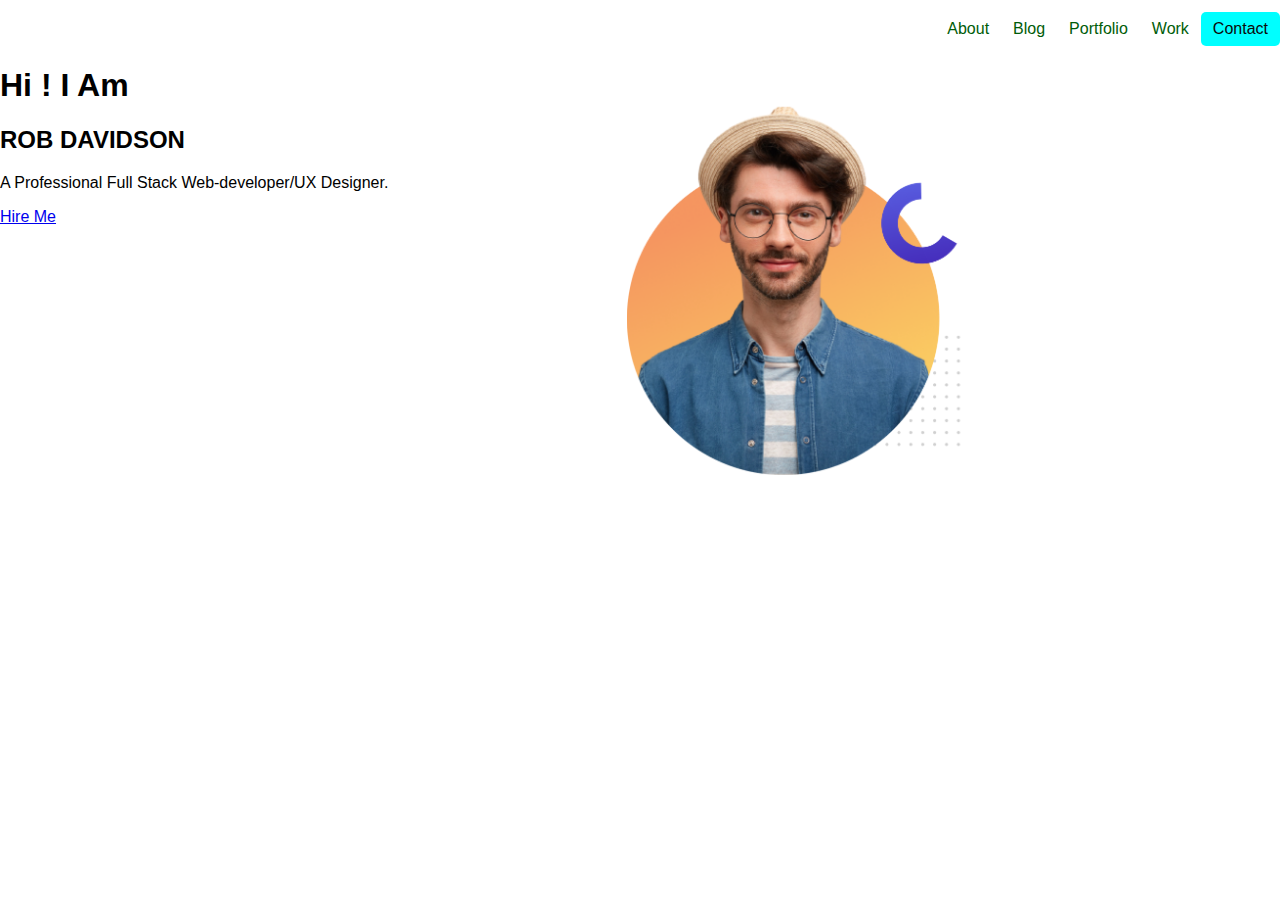
==== commit 5406306d: "add commit" ====
--- a/index.html
+++ b/index.html
@@ -29,20 +29,20 @@
         <main>
         
             <!-- Top Banner -->
-            <section>
+            <section class="top-bnr-area">
                 <div class="row">
-                    <div class="col-right identity-area">
+                    <div class="col identity-area">
                         <h1 class="blue-color">Hi ! I Am</h1>
-                        <h1 class="name-heighlight">ROB DAVIDSON</h1>
+                        <h2 class="name-heighlight">ROB DAVIDSON</h2>
                         <p>A Professional Full Stack Web-developer/UX Designer.</p>
                         <a class="link-btn"  href="#">Hire Me</a>
                     </div>
-                    <div class="col-left">
+                    <div class="col">
                         <img src="images/robDabidson.png" alt="" width="350">
                     </div>
                 </div>
                 </section>
-                <section>
+                <!-- <section>
                     <div class="row">
                         
                          <div class="col-right">
@@ -51,7 +51,7 @@
                             </div>
                         </div>                       
                          <div class="col-left">
-                            <h1 class="blue-color">About Me</h1>
+                            <h3 class="blue-color">About Me</h3>
                             <p>I AlReady completed a degree in computer science. Also I have experience of 1 year of front-end development. Also I know UX design.
                             </p>
                             <p><a  class="link-btn" href="" download="">Download cv</a></p>
@@ -59,9 +59,11 @@
                     </div>  
                 </section>
 
-            <!-- Project display Area -->
-            <section class="pro-area-hight">
-                <div class="responsive">
+             Project display Area -->
+            <!-- <section > -->
+               
+                <!-- <div class="responsive">
+                     <h4>Latest Working Project</h4>
                     <div class="gallery">
                         <a href="images/image4.png" target="_blank">
                             <img src="images/image4.png" alt="power-x GYM website project" >
@@ -78,30 +80,32 @@
                         </a>
                     </div>
                 </div>
-            </section>
+            </section> -->
         <!-- work  Service area -->
-            <section>
-                <div class="service-area">
-                    <h1>My Awesome Service</h1>
-                    <div class="frontend" > 
-                        <h4>Front-end Development</h4>
+
+         <!-- <section>
+            <h5 id="">Service</h5>
+            <div class="row">
+                <div class="col">
+                        <p>Front-end Development</p>
                         <p class="service-heighlight">I design/Build User Interface.Also I can Design personal Professional web portfolio.
                             i work in front-end Css, Bootstrap , SSS and javaScript. And React.js.I am always work hard.
                         </p>
-                    </div>
-                    <div  class="uxdesign">
-                        <h4>UX Design</h4>
-                        <p class="service-heighlight">Interaction Design, Wireframes & Prototypes, Information\architecture, User Research And Testing.   Lorem ipsum dolor sit amet consectetur adipisicing elit. Eveniet, necessitatibus.<p>
-                    </div>
-                    <div  class="backend">
-                        <h4>Back-End</h4>
-                        <p class="service-heighlight">I I have service for back-end ,Data-bace, Server cite, working with node.js And Php language. Lorem ipsum dolor sit amet consectetur adipisicing elit. Sapiente, voluptatum. 
-                            </p>
-                    </div>
                 </div>
-            </section>
+                <div class="col">
+                    <p>UX Design</p>
+                    <p class="service-heighlight">Interaction Design, Wireframes & Prototypes, Information\architecture, User Research And Testing.   Lorem ipsum dolor sit amet consectetur adipisicing elit. Eveniet, necessitatibus.<p>
+                </div>
+                <div class="col">
+                    <p>Mobile</p>
+                    <p class="service-heighlight">I I have service for back-end ,Data-bace, Server cite, working with node.js And Php language. Lorem ipsum dolor sit amet consectetur adipisicing elit. Sapiente, voluptatum. 
+                        </p>
+                </div>
+            </div>
+        </section>  -->
+           
             <!-- Work Inquiry Area -->
-            <section>
+            <!-- <section>
                 <div class="inquiry">
                     <div class="back-image">
                         <img src="images/backGreen.png" alt="" width="450">
@@ -113,19 +117,15 @@
                         <button>Let's Chat</button>
                     </div>
                 </div>
-            </section>
+            </section> --> 
         </main>
-        <footer>
-            <section>
-                    <div class="footer">
-                        <h4>STAY CONNECTED</h4>
-                        <h1>Programming-hero@.design.com</h1>
-                        <img src="icons/Group33059.png" alt="">
-                        <img src="icons/instragramImage.png" alt="">
-                        <img src="icons/reedball.png" alt="">
-                    </div>
-            </section>
-        </footer>
+        <!-- <footer>
+                <h4>STAY CONNECTED</h4>
+                <h1>Programming-hero@.design.com</h1>
+                <img src="icons/Group33059.png" alt="">
+                <img src="icons/instragramImage.png" alt="">
+                <img src="icons/reedball.png" alt="">
+        </footer> -->
     
 </body>
 </html>--- a/css-files/style.css
+++ b/css-files/style.css
@@ -1,8 +1,6 @@
 body{
     margin: 0;
-    background-image:url("images/white-somke-back.jpg");
     font-family: 'Poppins', sans-serif;
-    box-sizing: border-box;
 }
 
 nav ul {
@@ -15,6 +13,7 @@
     margin:0;
     padding:0;
     overflow: hidden;
+    background-color: white;
 }
 nav ul li{
    float: right;
@@ -25,7 +24,7 @@
     padding:8px 12px;
     text-decoration:none;
     margin-top: 12px;
-    color: #006B09;
+    color: #005C08;
     font-size:1rem;
     font-weight:500;
 }
@@ -35,200 +34,17 @@
     border-radius:5px;
 }
 nav ul li a:hover:not(#not-hover){
-    color:#007575;
+    color:#005252;
 }
-.row{
-    display: flex;
-    align-items: center;
-    justify-content: left;
-}
-.col-right{
-    width: 50%;
-    padding-left: 10%;
-    /* padding-top:10rem; */
-    float: left;
-}
-.col-left{
-    width: 35%;
+
+.top-bnr-area > .row > .col{
+    width: 49%;
     float: left;
 }
 
-.row::after{
-    content:'';
-    display: table;
-    clear: both;
-}
-div > .name-heighlight{
-    font-size: 45px;
-    color:#000080;
-    margin:0;
-}
-div > .blue-color{
-    color: #4169E1;
-    font-size: 40px;
-    margin: 0;
-}
-p{
-    color:#008080;
-    font-size:20px;
-    text-align: justify;
-}
-.link-btn{
-    text-decoration:none;
-    padding: 10px 16px;
-    background-color:#78f000;
-    color:black;
-    font-weight: 500;
-    border-radius:7px;
-}
-.link-btn:hover{
-    color: blue;
-}
-
-
-
-/* .about-area > p a::before{
-    content:'\f019';
-    font-family:'Font Awesome 5 Free';
-    font-weight:bold;
-    color:white;
-    padding-right: 10px;
-} */
-
-.gallery a img{
-    width: 100%;
-    height: auto;
-}
-.responsive{
-    width: 30%;
-    float: left;
-    padding: 0 6px;
-}
-.responsive::after{
-    content: '';
-    display: table;
-    clear: both;
-}
-
-
-.project-show > h1{
-    text-align: center;
-    font-size: 50px;
-    color: #FF4500;
-    padding-top: 20px;
-}
-.project-show > h1  span{
-    color: teal;
-}
-.service-area{
-    position:relative;
-    height:400px;
-    background-color: #FFFFF0;
-}
-.service-area div{
-    width: 25%;
-    float: left;
-    padding:20px;
-    height:200px;
-    margin-top:40px ;
-   
-} 
-.frontend{
-    position:absolute;
-    left: 6%;
-    box-shadow: 10px 10px 30px gray;
-}
-.uxdesign{
-    position: absolute;
-    box-shadow:  10px 10px 30px gray;
-    right: 35%;
-}
-.backend{
-    box-shadow:  10px 10px 30px gray;
-    position:absolute;
-    right: 50px;
-}
-
-.service-heighlight{
-    font-size: 20px;
-    color:darkblue;
-}
-h4{
-    font-size: 25px;
-    color: #000080;
-    margin-top: 0;
-    margin-bottom:0;
-    
-}
-.service-area > h1{
-    font-size: 40px;
-    text-align: center;
-    color: green;
-
-}
-.inquiry{
-    height: 300px;
-    position: relative;
-}
-.back-image{
-    position:absolute;
-    left: 33%;
-    top: 100px;
-}
-button{
-    padding: 10px 16px;
-    color: white;
-    font-size :1.0vw;
-    background-color: #4B0082;
-    border:none;
-    border-radius:4px;
-}
-.inquiry-btn{
-    position: absolute;
-    top:137px;
-    left: 57%;
-}
-.inquiry-text{
-    position:absolute;
-    left: 34%;
-    top: 124px;
-    color: white;
-}
-.footer img{
-    width: 5%;
-}
-
-.footer{
-    text-align: center;
-}
-
-@media  screen  and (max-width:550px){
-    nav ul li{
-        width:100%;
-        text-align:center;
-        background-color: ;
+@media only screen and (max-width:500px){
+    .row{
+        width: 100%;
+        float: e;
     }
-    nav ul li a{
-        background-color: #7cfc00;
-        border-radius:5px;
-    }
-    
-}
-
-/* @media screen and (max-width:800px){
-    .col-right , .col-left{
-        float: left;
-        padding-left: 4%;
-       
-       
-    }
-    
-} */
-
-@media screen and (max-width:450px) {
-    .col-left , .col-right{
-        width: 100%;
-        padding-top: 0%;  
-    }
-    
 }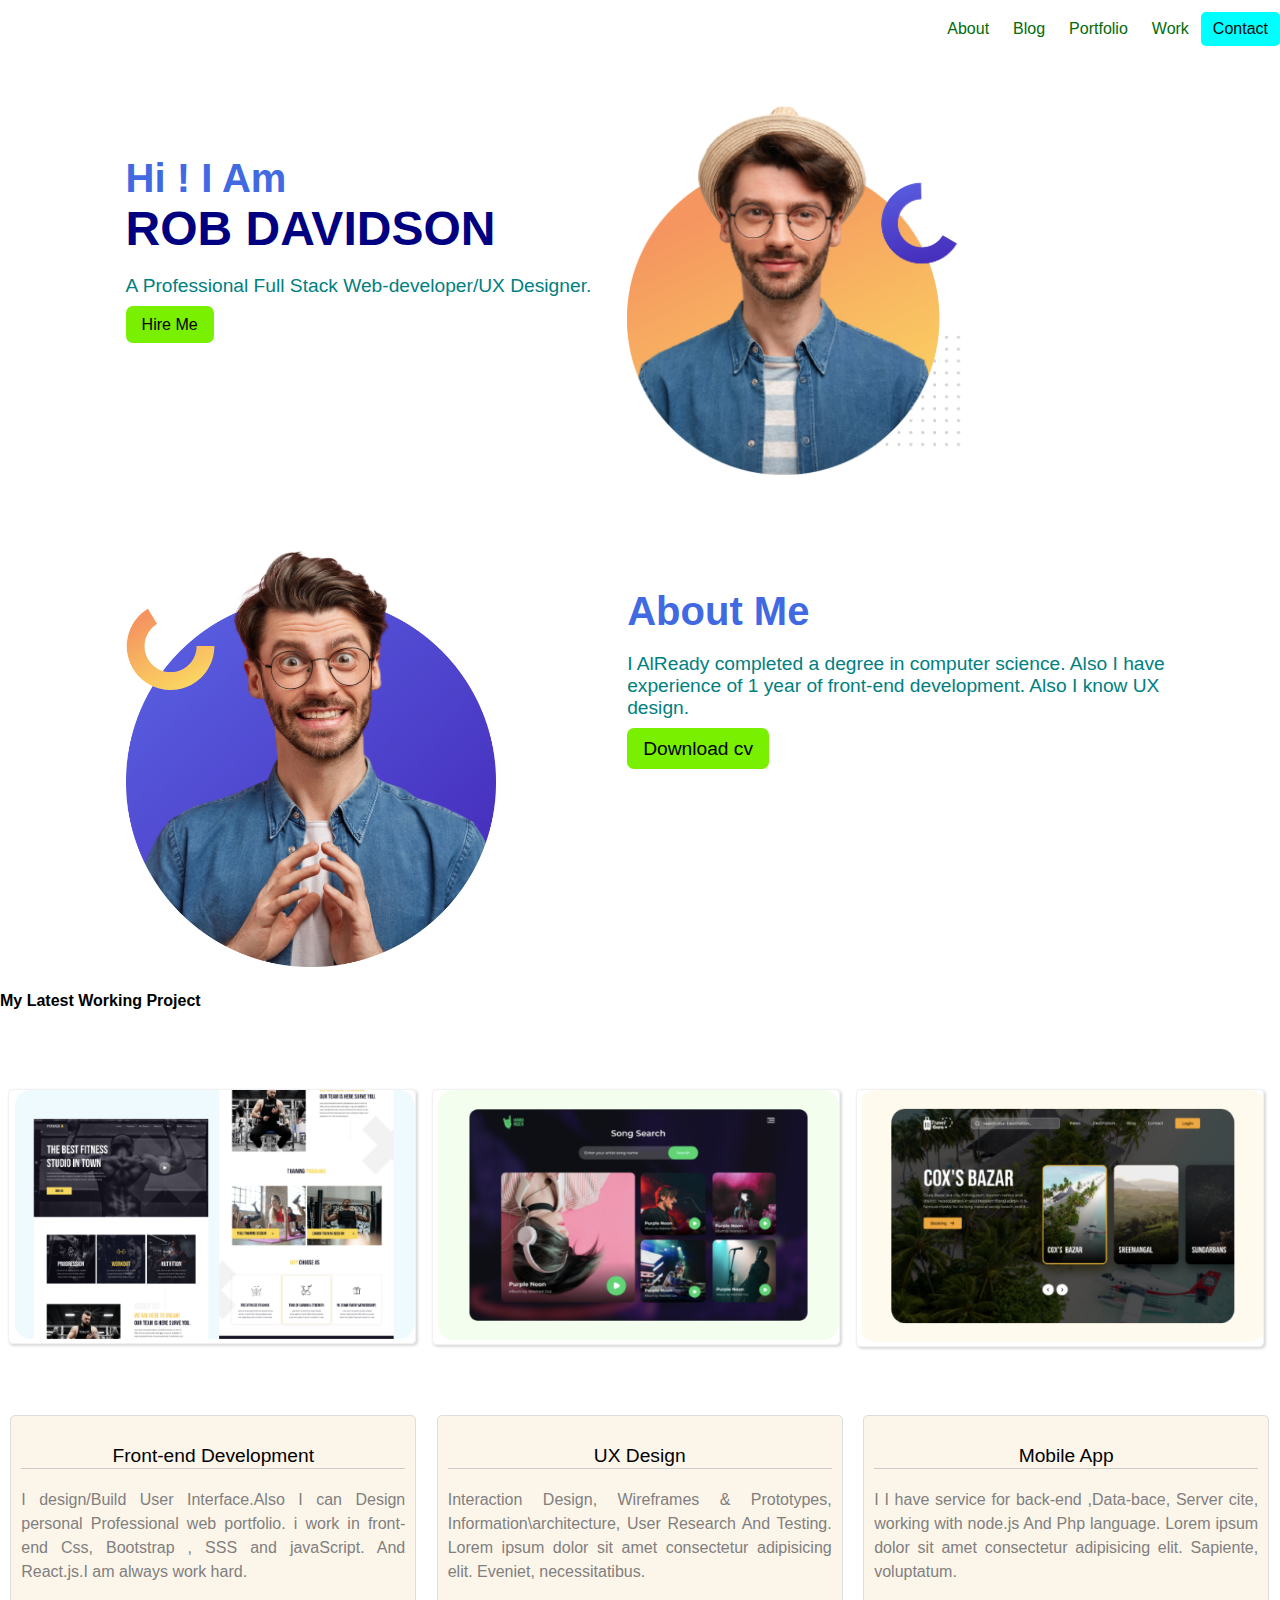
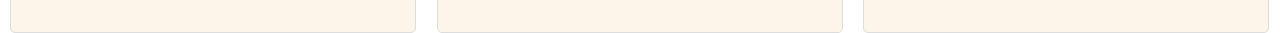
==== commit 98cf6111: "modified all html and css" ====
--- a/index.html
+++ b/index.html
@@ -4,17 +4,21 @@
     <meta charset="UTF-8">
     <meta http-equiv="X-UA-Compatible" content="IE=edge">
     <meta name="viewport" content="width=device-width, initial-scale=1.0">
-    <!-- link css -->
-    <link rel="stylesheet" href="/css-files/style.css">
-    <!-- link font awesome -->
-    <link rel="stylesheet" href="https://cdnjs.cloudflare.com/ajax/libs/font-awesome/5.15.3/css/all.min.css" integrity="sha512-iBBXm8fW90+nuLcSKlbmrPcLa0OT92xO1BIsZ+ywDWZCvqsWgccV3gFoRBv0z+8dLJgyAHIhR35VZc2oM/gI1w==" crossorigin="anonymous" referrerpolicy="no-referrer" />
-    <!-- google fonts -->
-    <link rel="preconnect" href="https://fonts.googleapis.com">
-    <link rel="preconnect" href="https://fonts.gstatic.com" crossorigin>
-    <title>WellCome To My Website</title>
+     <!-- link css -->
+    <link rel="stylesheet" href="/css-files/app.css">
+     <!-- link font awesome -->
+     <link rel="stylesheet" href="https://cdnjs.cloudflare.com/ajax/libs/font-awesome/5.15.3/css/all.min.css" integrity="sha512-iBBXm8fW90+nuLcSKlbmrPcLa0OT92xO1BIsZ+ywDWZCvqsWgccV3gFoRBv0z+8dLJgyAHIhR35VZc2oM/gI1w==" crossorigin="anonymous" referrerpolicy="no-referrer" />
+     <!-- google fonts -->
+     <link rel="preconnect" href="https://fonts.googleapis.com">
+     <link rel="preconnect" href="https://fonts.gstatic.com" crossorigin>
+    <link rel="shortcut icon" href="images/robDabidson.png" type="image/x-icon">
+    <title>Web Developer ROB</title>
+    <style>
+       
+    </style>
 </head>
 <body>
-        <!-- navigation var -->
+     <!-- navigation var -->
             <header >
                 <nav>
                     <ul>
@@ -26,106 +30,80 @@
                     </ul>
                 </nav>
             </header>
-        <main>
-        
-            <!-- Top Banner -->
-            <section class="top-bnr-area">
-                <div class="row">
-                    <div class="col identity-area">
-                        <h1 class="blue-color">Hi ! I Am</h1>
-                        <h2 class="name-heighlight">ROB DAVIDSON</h2>
-                        <p>A Professional Full Stack Web-developer/UX Designer.</p>
-                        <a class="link-btn"  href="#">Hire Me</a>
-                    </div>
-                    <div class="col">
-                        <img src="images/robDabidson.png" alt="" width="350">
-                    </div>
-                </div>
-                </section>
-                <!-- <section>
-                    <div class="row">
-                        
-                         <div class="col-right">
-                            <div class="bnr-image2">
-                                 <img src="images/robDavidson2.png" alt="" width="370">
-                            </div>
-                        </div>                       
-                         <div class="col-left">
-                            <h3 class="blue-color">About Me</h3>
-                            <p>I AlReady completed a degree in computer science. Also I have experience of 1 year of front-end development. Also I know UX design.
-                            </p>
-                            <p><a  class="link-btn" href="" download="">Download cv</a></p>
-                        </div>  
-                    </div>  
-                </section>
-
-             Project display Area -->
-            <!-- <section > -->
-               
-                <!-- <div class="responsive">
-                     <h4>Latest Working Project</h4>
-                    <div class="gallery">
-                        <a href="images/image4.png" target="_blank">
-                            <img src="images/image4.png" alt="power-x GYM website project" >
-                        </a>
-                    </div>
-                    <div class="gallery">
-                        <a href="images/image5.png" target="_blank">
-                            <img src="images/image5.png" alt="Cox's Bazar website project">
-                        </a>
-                    </div>
-                    <div class="gallery">
-                        <a href="images/image8.png" target="_blank">
-                            <img src="images/image8.png" alt="Hard rock music website">
-                        </a>
-                    </div>
-                </div>
-            </section> -->
-        <!-- work  Service area -->
-
-         <!-- <section>
-            <h5 id="">Service</h5>
+    <main>
+        <!-- Banner Area 1 -->
+        <section class="main-banner">
             <div class="row">
-                <div class="col">
-                        <p>Front-end Development</p>
-                        <p class="service-heighlight">I design/Build User Interface.Also I can Design personal Professional web portfolio.
-                            i work in front-end Css, Bootstrap , SSS and javaScript. And React.js.I am always work hard.
-                        </p>
+                <div class="col position-left  position-top">
+                    <h1 class="blue-color">Hi ! I Am</h1>
+                    <h2 class="name-heighlight">ROB DAVIDSON</h2>
+                    <p>A Professional Full Stack Web-developer/UX Designer.</p>
+                    <a class="link-btn"  href="#">Hire Me</a>
                 </div>
                 <div class="col">
+                    <img src="images/robDabidson.png" alt="" width="350">
+                </div>
+            </div>
+        </section>
+        <!-- Banner Area 2 -->
+        <section class="main banner">
+            <div class="row">
+                
+                 <div class="col  position-left">
+                    <div class="bnr-image2">
+                         <img src="images/robDavidson2.png" alt="" width="370">
+                    </div>
+                </div>                       
+                 <div class="col  position-top">
+                    <h3 class="blue-color">About Me</h3>
+                    <p>I AlReady completed a degree in computer science. Also I have experience of 1 year of front-end development. Also I know UX design.
+                    </p>
+                    <p><a  class="link-btn" href="" download="">Download cv</a></p>
+                </div>  
+            </div>  
+        </section>
+        <!-- Showing Project Area -->
+        <section id="project-area">
+            <h4>My Latest Working Project</h4>
+            <div class="row ">
+              
+                <div class="col2">
+                    <a href="images/image4.png" target="_blank">
+                        <img src="images/image4.png" alt="power-x GYM website project" >
+                    </a>
+                </div>
+                <div class="col2">
+                    <a href="images/image8.png" target="_blank">
+                        <img src="images/image8.png" alt="Hard Rock Music Website" >
+                    </a>
+                </div>
+                <div class="col2">
+                    <a href="images/image5.png" target="_blank">
+                        <img src="images/image5.png" alt="Cox's Bazar Website Project" >
+                    </a>
+                </div>
+            </div>
+        </section>
+        <section>
+           
+            <div class="row">
+                <div class="col3 ">
+                    <p>Front-end Development</p>
+                    <p class="service-heighlight">I design/Build User Interface.Also I can Design personal Professional web portfolio.
+                        i work in front-end Css, Bootstrap , SSS and javaScript. And React.js.I am always work hard.
+                    </p>
+                </div>
+                <div class="col3 ">
                     <p>UX Design</p>
                     <p class="service-heighlight">Interaction Design, Wireframes & Prototypes, Information\architecture, User Research And Testing.   Lorem ipsum dolor sit amet consectetur adipisicing elit. Eveniet, necessitatibus.<p>
                 </div>
-                <div class="col">
-                    <p>Mobile</p>
+                <div class="col3 ">
+                    <p>Mobile App</p>
                     <p class="service-heighlight">I I have service for back-end ,Data-bace, Server cite, working with node.js And Php language. Lorem ipsum dolor sit amet consectetur adipisicing elit. Sapiente, voluptatum. 
                         </p>
                 </div>
             </div>
-        </section>  -->
-           
-            <!-- Work Inquiry Area -->
-            <!-- <section>
-                <div class="inquiry">
-                    <div class="back-image">
-                        <img src="images/backGreen.png" alt="" width="450">
-                    </div>
-                    <div class="inquiry-text">
-                        <h1>WORK INQUIRY</h1>
-                    </div>
-                    <div class="inquiry-btn">
-                        <button>Let's Chat</button>
-                    </div>
-                </div>
-            </section> --> 
-        </main>
-        <!-- <footer>
-                <h4>STAY CONNECTED</h4>
-                <h1>Programming-hero@.design.com</h1>
-                <img src="icons/Group33059.png" alt="">
-                <img src="icons/instragramImage.png" alt="">
-                <img src="icons/reedball.png" alt="">
-        </footer> -->
-    
+        </section>
+    </main>
 </body>
 </html>--- a/css-files/app.css
+++ b/css-files/app.css
@@ -0,0 +1,155 @@
+
+body{
+    margin: 0;
+    font-family: 'Poppins', sans-serif;
+}
+
+nav ul {
+    margin-right:5rem;
+}
+
+
+nav ul{
+    list-style-type:none;
+    margin:0;
+    padding:0;
+    overflow: hidden;
+}
+nav ul li{
+   float: right;
+}
+
+nav ul li a{
+    display: block;
+    padding:8px 12px;
+    text-decoration:none;
+    margin-top: 12px;
+    color: #006B09;
+    font-size:1rem;
+    font-weight:500;
+}
+nav ul li #not-hover{
+    background-color: #00ffff;
+    color:#0B0A0A;
+    border-radius:5px;
+}
+nav ul li a:hover:not(#not-hover){
+    color:#007575;
+}
+  .col{
+    width:45% ;
+    float: left;
+    margin-left: 2%;
+}
+ .position-left{
+    position: relative;
+    left: 100px;
+}
+
+.position-top{
+    position: relative;
+    top:110px;
+}
+.row::after{
+    content: '';
+    display: table;
+    clear: both;
+}
+
+.name-heighlight{
+    font-size: 3rem;
+    color:#000080;
+    margin:0;
+}
+ .blue-color{
+    color: #4169E1;
+    font-size: 2.5rem;
+    margin: 0;
+   
+}
+.position-top > p{
+    color:#008080;
+    font-size:1.2rem;
+    
+}
+.link-btn{
+    text-decoration:none;
+    padding: 10px 16px;
+    background-color:#78f000;
+    color:black;
+    font-weight: 500;
+    border-radius:7px;
+}
+.link-btn:hover{
+    color: blue;
+}
+
+.col2{
+    width:31.3333% ;
+    float: left;
+    border: 1px solid #f1f1f1;  
+    border-radius:5px;
+    padding-left:5px;  
+    box-shadow: rgba(0, 0, 0, 0.15) 1.95px 1.95px 2.6px;
+    position:relative;
+    top:50px;
+    margin: 0.5rem;
+}
+.col2:hover{
+    border:2px solid #ddd;   
+}
+.col2 img{
+    width: 100%;
+}
+.col3{
+    width: 30%;
+    float: left;
+    height: 200px;
+    line-height: 1.5rem;
+    text-align: justify;
+    position:relative;
+    top: 100px;
+    border: 1px solid #ddd;
+    margin:0.8%;    
+    padding: 8px 10px;
+    border-radius:5px ;
+    background-color:rgba(245, 222, 179, 0.295);
+}
+.col3:hover{
+    border: #f4f4f4;
+}
+.col3 p:first-child{
+    color: black;
+    text-align: center;
+    font-size:1.2rem;
+    border-bottom: 1px solid #ccc;
+}
+.col3 p:nth-child(2){
+    color:gray;
+   
+    
+}
+@media screen and (max-width:1025px){
+    ul li {
+        width: 100%;
+        text-align: center;
+        
+    }
+    
+}
+@media screen  and (max-width:1025px){
+    .col {
+        width: 100%;
+        text-align: center;
+        margin: auto;
+        position: initial;
+    }
+}
+@media screen and (max-width:1025px) {
+    .col2 , .col3{
+        width: 100%;
+        margin: 10px 12px;
+
+    }
+}
+
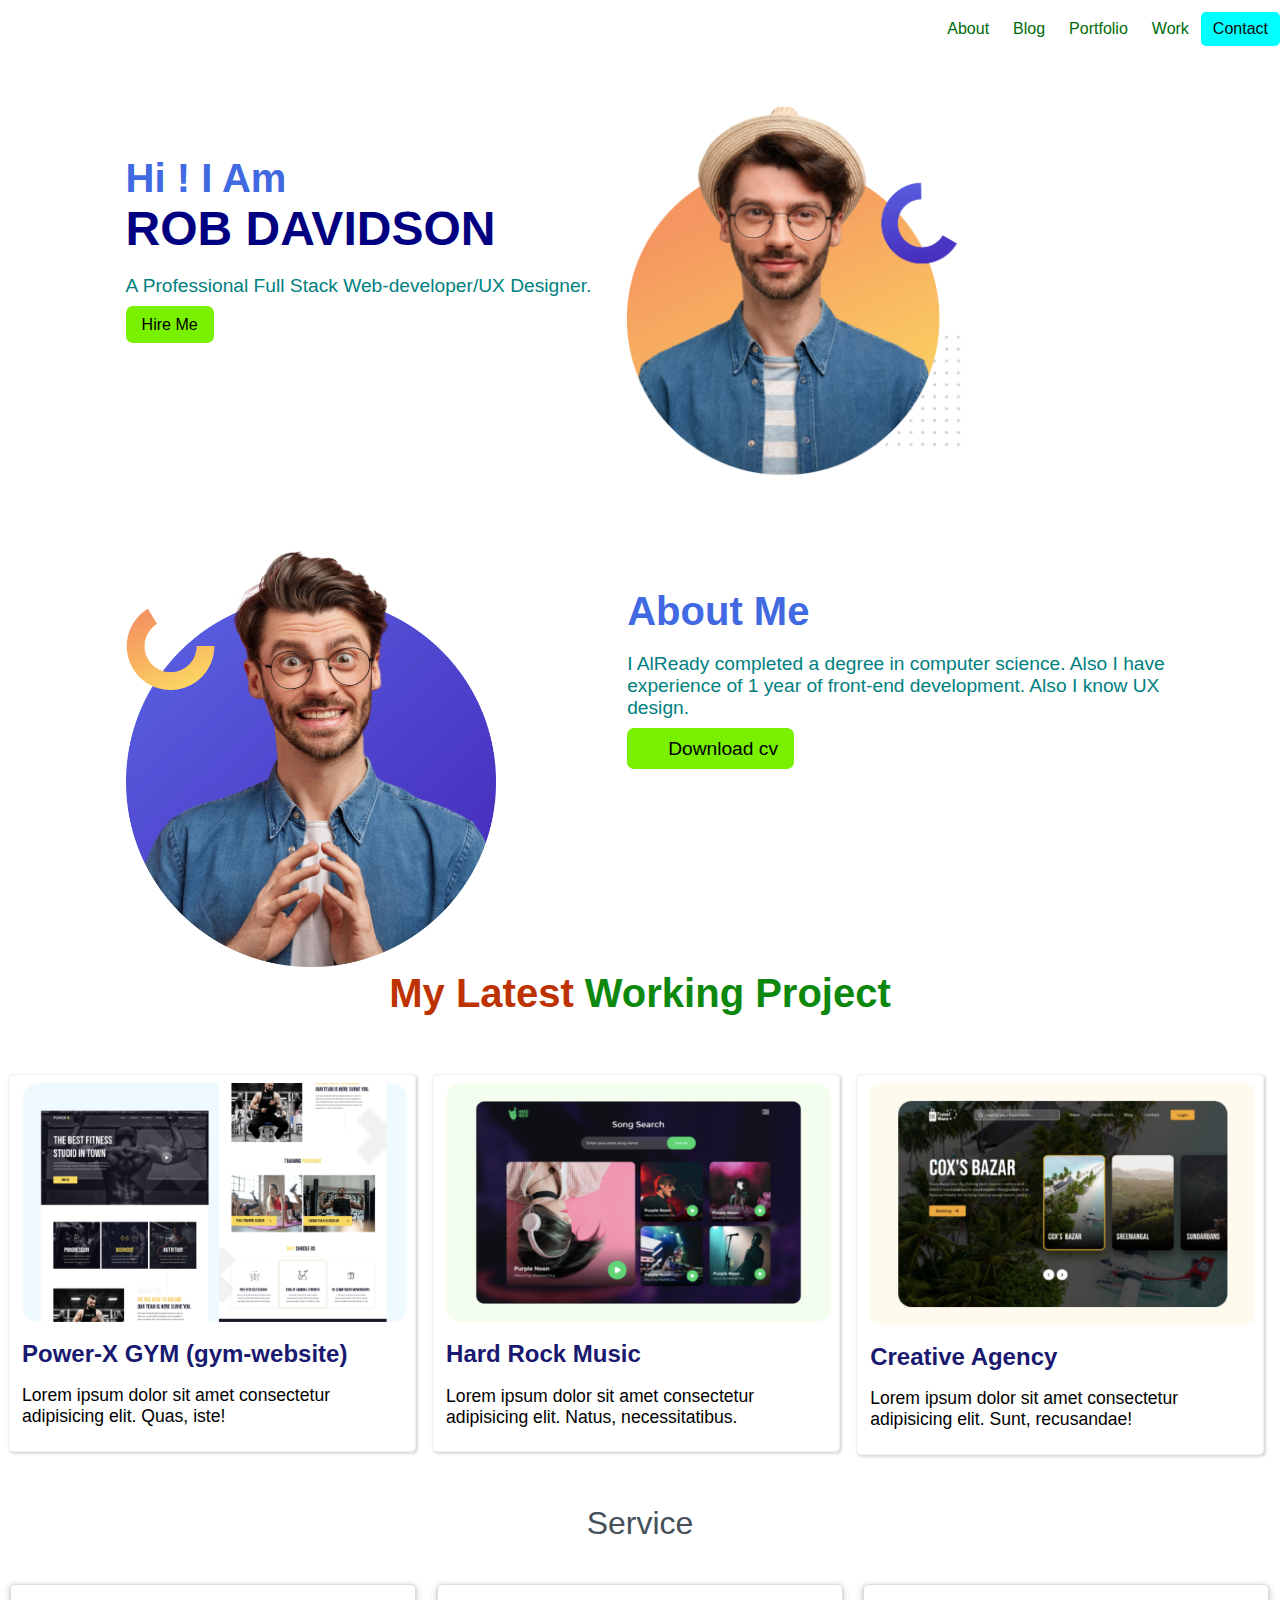
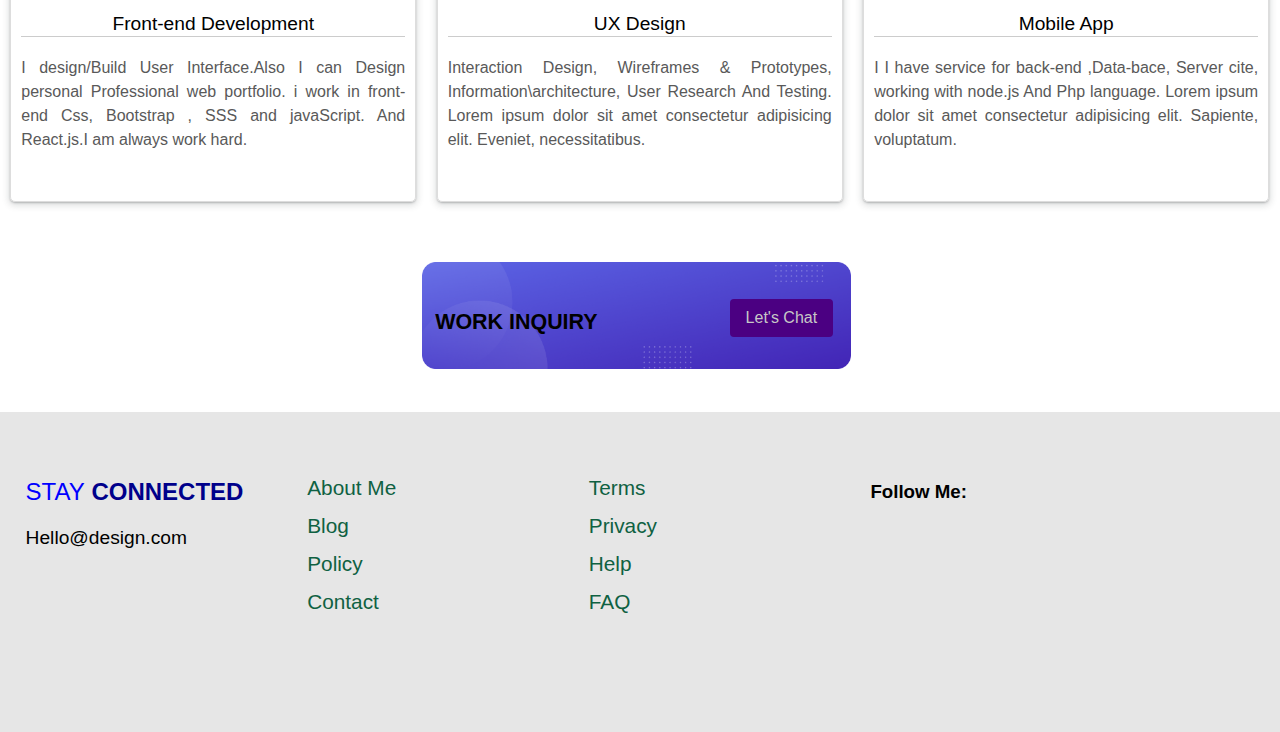
==== commit e63251e6: "compite design" ====
--- a/index.html
+++ b/index.html
@@ -5,7 +5,7 @@
     <meta http-equiv="X-UA-Compatible" content="IE=edge">
     <meta name="viewport" content="width=device-width, initial-scale=1.0">
      <!-- link css -->
-    <link rel="stylesheet" href="/css-files/app.css">
+    <link rel="stylesheet" href="/css-files/style.css">
      <!-- link font awesome -->
      <link rel="stylesheet" href="https://cdnjs.cloudflare.com/ajax/libs/font-awesome/5.15.3/css/all.min.css" integrity="sha512-iBBXm8fW90+nuLcSKlbmrPcLa0OT92xO1BIsZ+ywDWZCvqsWgccV3gFoRBv0z+8dLJgyAHIhR35VZc2oM/gI1w==" crossorigin="anonymous" referrerpolicy="no-referrer" />
      <!-- google fonts -->
@@ -58,34 +58,51 @@
                     <h3 class="blue-color">About Me</h3>
                     <p>I AlReady completed a degree in computer science. Also I have experience of 1 year of front-end development. Also I know UX design.
                     </p>
-                    <p><a  class="link-btn" href="" download="">Download cv</a></p>
+                    <p><a  class="link-btn " href="" download >Download cv</a></p>
                 </div>  
             </div>  
         </section>
         <!-- Showing Project Area -->
         <section id="project-area">
-            <h4>My Latest Working Project</h4>
+            <h4 >My Latest <span>Working Project</span></h4>
             <div class="row ">
-              
                 <div class="col2">
+                   <div class="gallery">
                     <a href="images/image4.png" target="_blank">
                         <img src="images/image4.png" alt="power-x GYM website project" >
                     </a>
+                   </div>
+                    <div class="dsce-box">
+                        <p>Power-X GYM (gym-website)</p>
+                        <p>Lorem ipsum dolor sit amet consectetur adipisicing elit. Quas, iste!</p>
+                    </div>
                 </div>
                 <div class="col2">
+                   <div class="gallery">
                     <a href="images/image8.png" target="_blank">
                         <img src="images/image8.png" alt="Hard Rock Music Website" >
                     </a>
+                   </div>
+                   <div class="dsce-box">
+                       <p>Hard Rock Music</p>
+                       <p>Lorem ipsum dolor sit amet consectetur adipisicing elit. Natus, necessitatibus.</p>
+                   </div>
                 </div>
                 <div class="col2">
+                  <div class="gallery">
                     <a href="images/image5.png" target="_blank">
-                        <img src="images/image5.png" alt="Cox's Bazar Website Project" >
+                        <img src="images/image5.png" alt="Cox's Bazar Agency Website" >
                     </a>
+                  </div>
+                  <div class="dsce-box">
+                      <p>Creative Agency</p>
+                      <p>Lorem ipsum dolor sit amet consectetur adipisicing elit. Sunt, recusandae!</p>
+                  </div>
                 </div>
             </div>
         </section>
         <section>
-           
+            <h5>Service</h5>
             <div class="row">
                 <div class="col3 ">
                     <p>Front-end Development</p>
@@ -103,7 +120,52 @@
                         </p>
                 </div>
             </div>
-        </section>
+            <section  class="inquiry">
+                    <div class="back-image">
+                        <img src="images/backGreen.png" alt="" width="50%" >
+                    </div>
+                    <div class="inquiry-text">
+                        <h6>WORK INQUIRY</h6>
+                    </div>
+                    <div class="inquiry-btn">
+                        <button>Let's Chat</button>
+                    </div>
+            </section>
     </main>
+
+    <footer>
+      <div class="row">
+         <div class="col">
+           <h1><span>STAY</span> CONNECTED</h1>
+           <h2>Hello@design.com</h2>
+         </div>
+         <div class="col">
+             <ul>
+                 <li>About Me</li>
+                 <li>Blog</li>
+                 <li>Policy</li>
+                 <li>Contact</li>
+             </ul>
+         </div>
+         <div class="col">
+             <ul>
+                 <li>Terms</li>
+                 <li>Privacy</li>
+                 <li>Help</li>
+                 <li>FAQ</li>
+             </ul>
+         </div>
+         <div class="col">
+             <h3>Follow Me:</h3>
+             <div class="link-social-icon">
+                <a href=""> <i class="fab fa-facebook-square"></i></a>
+                <a href=""> <i class="fab fa-twitter-square"></i></i></a>
+                <a href=""> <i class="fab fa-linkedin"></i></a>
+             </div>
+         </div>
+      </div>
+
+    </footer>
+   
 </body>
 </html>--- a/css-files/style.css
+++ b/css-files/style.css
@@ -0,0 +1,312 @@
+
+body{
+    margin: 0;
+    font-family: 'Poppins', sans-serif;
+   
+}
+
+nav ul {
+    margin-right:5rem;
+}
+
+
+nav ul{
+    list-style-type:none;
+    margin:0;
+    padding:0;
+    overflow: hidden;
+}
+nav ul li{
+   float: right;
+}
+
+nav ul li a{
+    display: block;
+    padding:8px 12px;
+    text-decoration:none;
+    margin-top: 12px;
+    color: #006B09;
+    font-size:1rem;
+    font-weight:500;
+}
+nav ul li #not-hover{
+    background-color: #00ffff;
+    color:#0B0A0A;
+    border-radius:5px;
+}
+nav ul li a:hover:not(#not-hover){
+    color:#007575;
+}
+  .col{
+    width:45% ;
+    float: left;
+    margin-left: 2%;
+}
+ .position-left{
+    position: relative;
+    left: 100px;
+}
+
+.position-top{
+    position: relative;
+    top:110px;
+}
+.row::after{
+    content: '';
+    display: table;
+    clear: both;
+}
+
+.name-heighlight{
+    font-size: 3rem;
+    color:#000080;
+    margin:0;
+}
+ .blue-color{
+    color: #4169E1;
+    font-size: 2.5rem;
+    margin: 0;
+   
+}
+.position-top > p{
+    color:#008080;
+    font-size:1.2rem;
+    
+}
+.link-btn{
+    text-decoration:none;
+    padding: 10px 16px;
+    background-color:#78f000;
+    color:black;
+    font-weight: 500;
+    border-radius:7px;
+}
+.link-btn:hover{
+    color: blue;
+   
+}
+.position-top >  p > a::before{
+    content: "\f019";
+    font-family:"Font Awesome 5 Free";
+    font-weight:bold;
+    color:white;
+   padding:10px 5px;
+    align-self: center;
+}
+
+ h4{
+    text-align: center;
+    font-size: 2.5rem;
+    margin:0;
+    color:#BD3200;
+}
+h4 > span{
+    color:#0C880C;
+}
+.col2{
+    width:31.3333% ;
+    float: left;
+    border: 1px solid #f1f1f1;  
+    border-radius:5px;
+    padding-left:5px;  
+    box-shadow: rgba(0, 0, 0, 0.15) 1.95px 1.95px 2.6px;
+    position:relative;
+    top:50px;
+    margin: 0.5rem;
+    background-color:white;
+}
+.col2:hover{
+    border:2px solid #ddd;   
+}
+.col2 img{
+    width: 100%;
+}
+.gallery{
+    padding:8px 8px;
+    border-radius:10px;
+}
+.dsce-box p:first-child{
+    font-size:1.5rem;
+    margin:0;
+    color:#191970;
+    font-weight:600;
+}
+.dsce-box p:last-child{
+    font-size: 1.1rem;
+    font-weight:100;
+    color:black;
+}
+ .dsce-box{
+    padding: 6px 8px;
+}
+h5{
+    position: relative;
+    top: 5rem;
+    text-align: center;
+    font-size: 2rem;
+    font-weight:200;
+    color: #465059;
+    padding: 12px 16px;
+    
+     margin: auto;
+
+}
+.col3{
+    width: 30%;
+    float: left;
+    height: 200px;
+    line-height: 1.5rem;
+    text-align: justify;
+    position:relative;
+    top: 100px;
+    border: 1px solid #ddd;
+    margin:0.8%;    
+    padding: 8px 10px;
+    border-radius:5px ;
+    box-shadow: rgba(60, 64, 67, 0.3) 0px 1px 2px 0px, rgba(60, 64, 67, 0.15) 0px 2px 6px 2px;
+}
+.col3:hover{
+    border: #f4f4f4;
+}
+.col3 p:first-child{
+    color: black;
+    text-align: center;
+    font-size:1.2rem;
+    border-bottom: 1px solid #ccc;
+}
+.col3 p:nth-child(2){
+    color:#595959;
+   
+    
+}
+.inquary-area{
+    height: 18.75rem;
+    width: 40%;
+    position:relative;
+    top: 10rem;
+}
+.inquiry{
+    height: 300px;
+    top: 50px;
+    position: relative;
+}
+.back-image{
+    position:absolute;
+    left: 33%;
+    top: 100px;
+}
+button{
+    padding: 10px 16px;
+    color: #C7C7C7;
+    font-size :1rem;
+    background-color: #4B0082;
+    border:none;
+    border-radius:4px;
+}
+.inquiry-btn{
+    position: absolute;
+    top:137px;
+    left: 57%;
+}
+.inquiry-text{
+    position:absolute;
+    font-size: 2rem;
+    left: 34%;
+    top: 98px;
+    color:black;
+}
+
+footer{
+   
+    background-color:rgb(128, 128, 128, 0.2);
+    height:20rem;
+     
+}
+
+footer > .row > .col {
+    width: 20%;
+    position:relative;
+    top: 50px;
+}
+footer > .row > .col h1{
+    font-size: 1.5rem;
+    font-weight:700;
+    color:	#00008B;
+}
+footer > .row > .col span{
+    font-weight:normal;
+    color: blue;
+}
+
+footer > .row > .col h2{
+    font-weight:500;
+    color:black;
+    font-size: 1.2rem;
+    line-height:2rem;
+    margin:0;
+}
+footer > .row > .col ul{
+    list-style-type: none;
+    padding: 0;
+    margin: 0;
+}
+footer > .row > .col ul li{
+    padding-top:14px;
+    font-size:1.3rem;
+    color:#0F6142;
+}
+ .link-social-icon{
+    font-size: 3rem;
+    color: #ffffff;
+   
+}
+
+
+@media screen and (max-width:1025px){
+    ul li {
+        width: 100%;
+        text-align: center;
+        
+    }
+    
+}
+@media screen  and (max-width:1025px){
+    .col {
+        width: 100%;
+        text-align: center;
+        margin: auto;
+        position: initial;
+    }
+}
+@media screen and (max-width:1025px) {
+    .col2 , .col3{
+        width: 100%;
+        margin: 10px 12px;
+
+    }
+}
+
+@media screen and(max-width:1025px) {
+    .inquiry , .back-image{
+        position: fixed;
+
+    }
+    
+}
+
+/* @media screen and (max-width:1025px) {
+    footer > .row >  .col{
+        width: 50%;
+        position:initial;
+    }
+} */
+@media screen and (max-width:1025px) {
+  footer,   footer > .row > .col{
+        width: 100%;
+        float: left;
+        height: inherit;
+        position: initial;
+       
+    }
+}
+
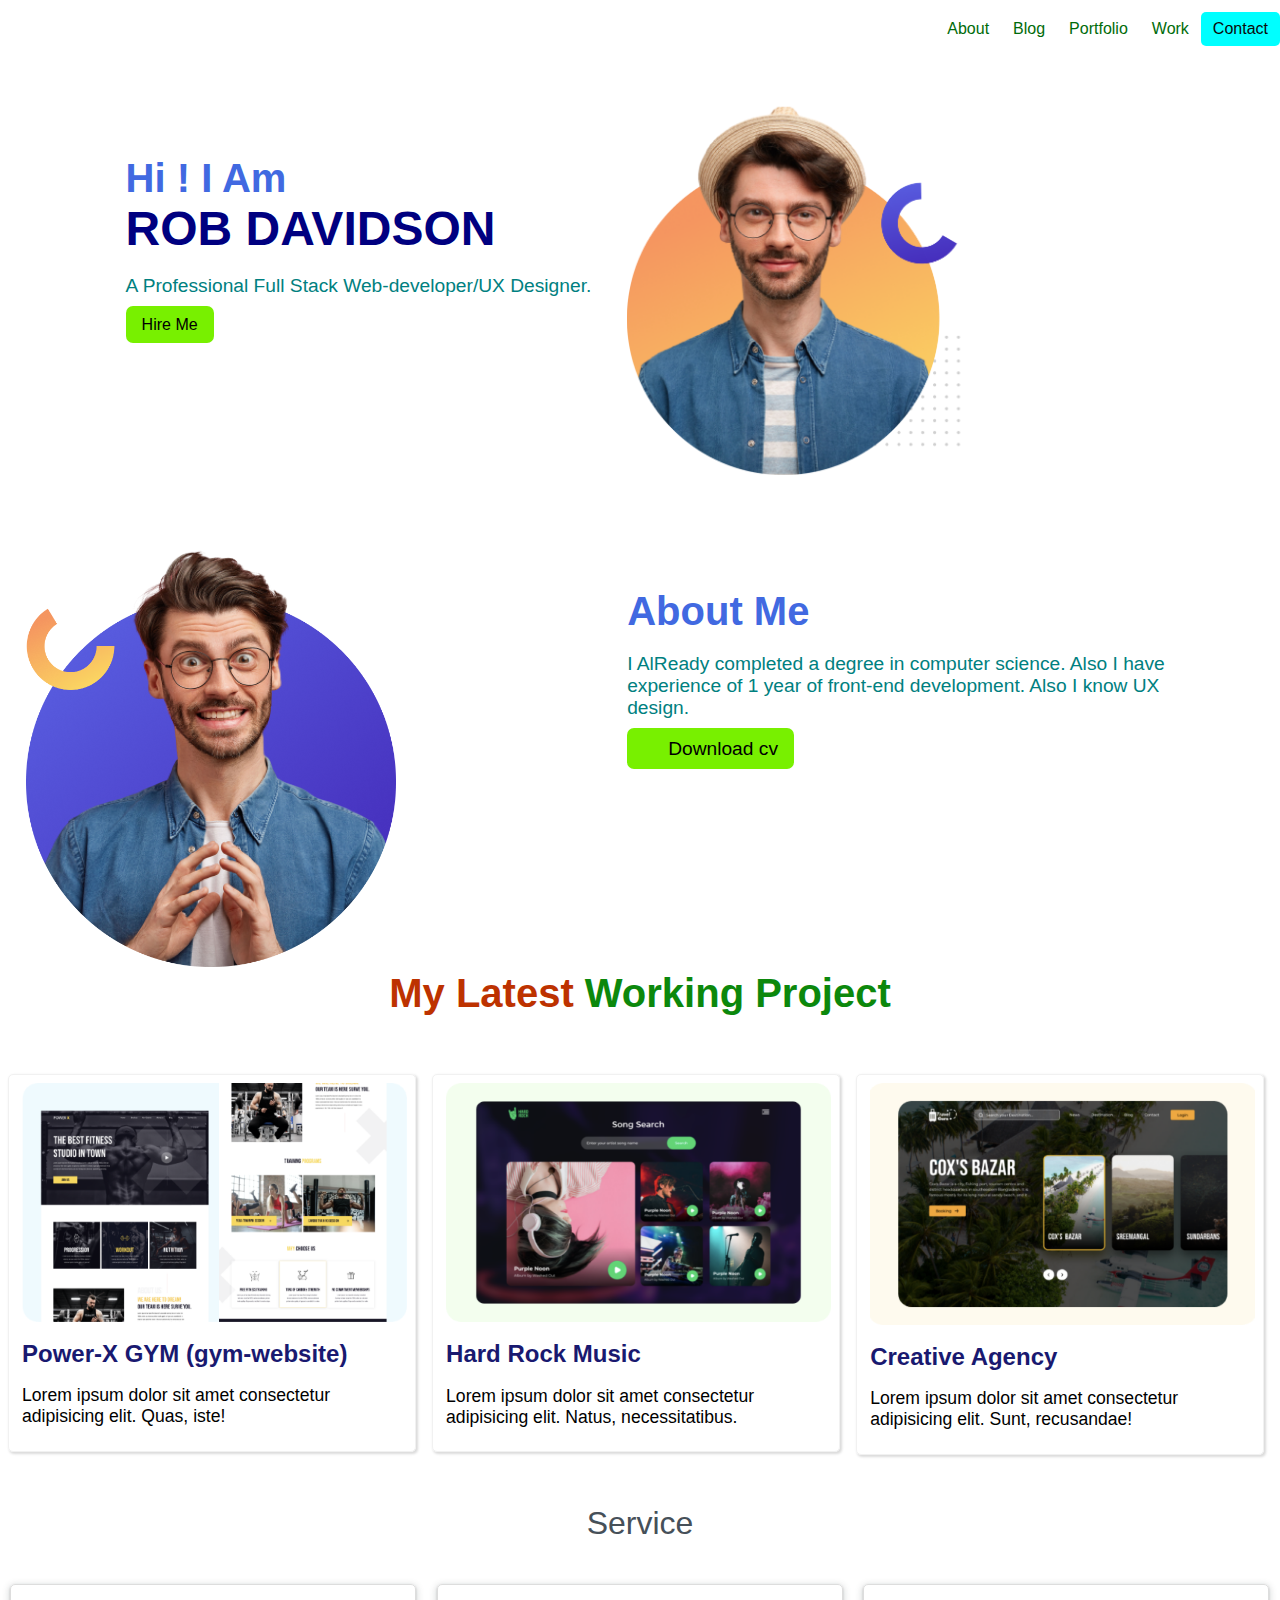
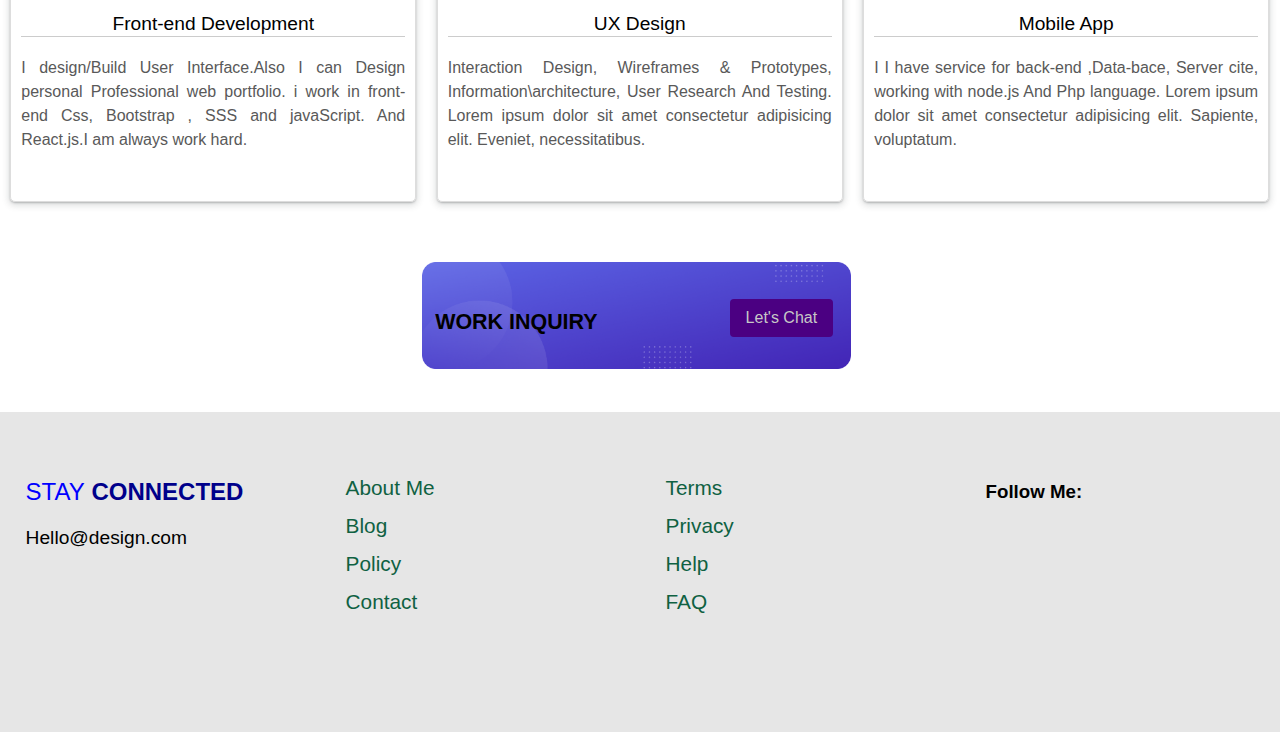
==== commit faa12a12: "nothing add" ====
--- a/index.html
+++ b/index.html
@@ -34,7 +34,7 @@
         <!-- Banner Area 1 -->
         <section class="main-banner">
             <div class="row">
-                <div class="col position-left  position-top">
+                <div id="animation" class="col position-left  position-top ">
                     <h1 class="blue-color">Hi ! I Am</h1>
                     <h2 class="name-heighlight">ROB DAVIDSON</h2>
                     <p>A Professional Full Stack Web-developer/UX Designer.</p>
@@ -101,7 +101,8 @@
                 </div>
             </div>
         </section>
-        <section>
+        <!-- Service area -->
+        <section class="secvice-sec">
             <h5>Service</h5>
             <div class="row">
                 <div class="col3 ">
--- a/css-files/style.css
+++ b/css-files/style.css
@@ -7,6 +7,7 @@
 
 nav ul {
     margin-right:5rem;
+    animation:nav-load 2s ease-in-out;
 }
 
 
@@ -37,13 +38,13 @@
 nav ul li a:hover:not(#not-hover){
     color:#007575;
 }
+
   .col{
     width:45% ;
     float: left;
     margin-left: 2%;
 }
  .position-left{
-    position: relative;
     left: 100px;
 }
 
@@ -113,7 +114,7 @@
     position:relative;
     top:50px;
     margin: 0.5rem;
-    background-color:white;
+    background-color:rgb(255, 255, 255, 0.3);
 }
 .col2:hover{
     border:2px solid #ddd;   
@@ -151,6 +152,7 @@
      margin: auto;
 
 }
+
 .col3{
     width: 30%;
     float: left;
@@ -224,7 +226,7 @@
 }
 
 footer > .row > .col {
-    width: 20%;
+    width: 23%;
     position:relative;
     top: 50px;
 }
@@ -260,8 +262,28 @@
     color: #ffffff;
    
 }
-
-
+/* animation-area */
+
+#animation{
+    animation:fast-col-move  3s ease-in-out;
+ }
+  @keyframes fast-col-move {
+      from{
+          transform:translateX(-100%);
+      }
+      to{
+          transform:translateX(0%);
+      }
+  }
+  @keyframes nav-load {
+      from{transform:translateX(100%)
+    }
+    to{
+        transform: translateX(0%);
+    }
+  }
+
+  /* Responsive website area */
 @media screen and (max-width:1025px){
     ul li {
         width: 100%;
@@ -277,10 +299,18 @@
         margin: auto;
         position: initial;
     }
+    @keyframes fast-col-move {
+        from{
+            transform:translateY(-100%);
+        }
+        to{
+            transform:translateY(0%);
+        }
+    }
 }
 @media screen and (max-width:1025px) {
     .col2 , .col3{
-        width: 100%;
+        width: 90%;
         margin: 10px 12px;
 
     }
@@ -294,12 +324,7 @@
     
 }
 
-/* @media screen and (max-width:1025px) {
-    footer > .row >  .col{
-        width: 50%;
-        position:initial;
-    }
-} */
+
 @media screen and (max-width:1025px) {
   footer,   footer > .row > .col{
         width: 100%;
